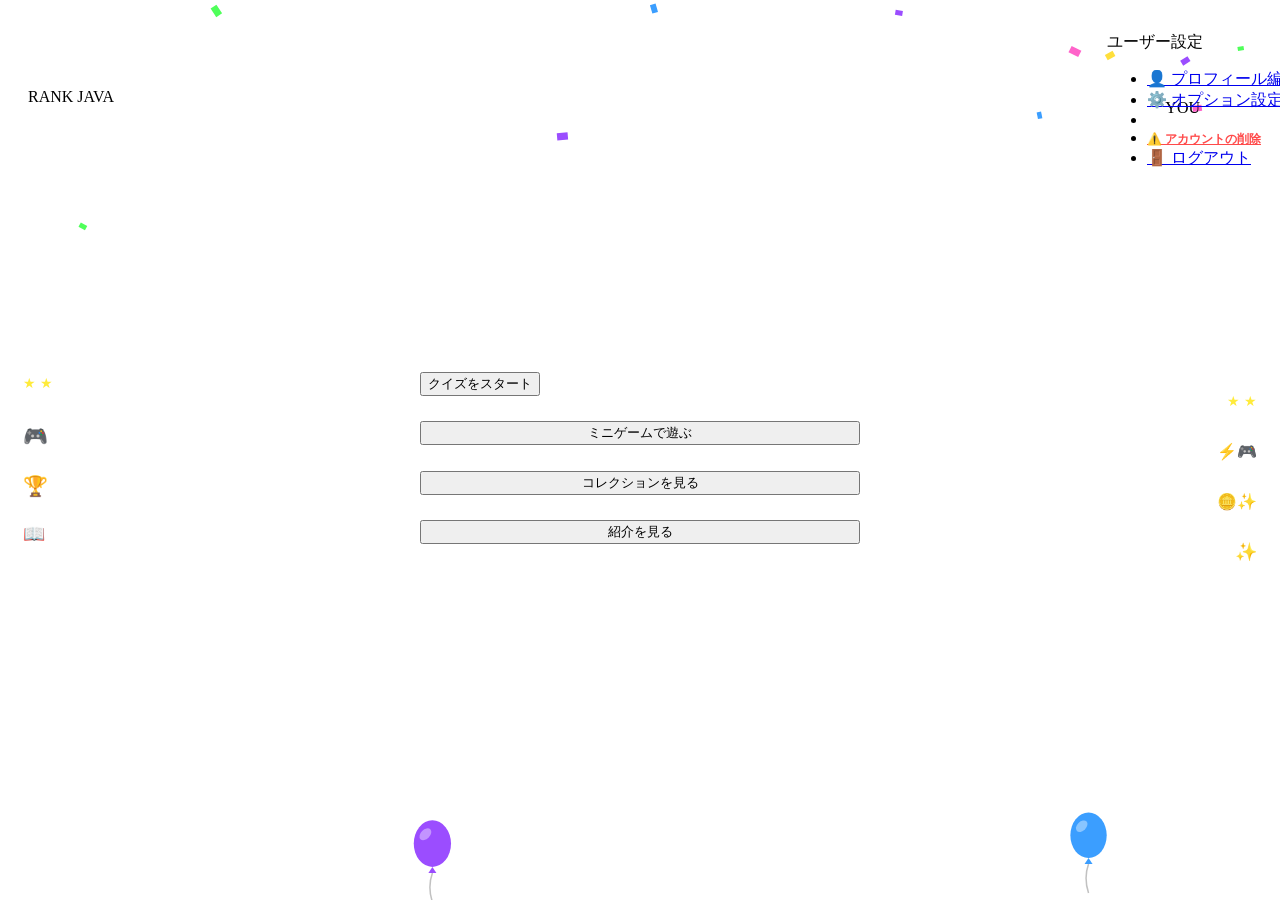
==== you-say-app/src/main/resources/templates/index.html @ cb46336c "index.htmlのアカウントボタンを押したときにいろいろ設定できるようにした" ====
<!DOCTYPE html>
<html xmlns:th="http://www.thymeleaf.org">

<head>
	<meta charset="UTF-8">
	<meta name="viewport" content="width=device-width, initial-scale=1.0">
	<title>YOU SAY QUIZE</title>
	<link rel="stylesheet" th:href="@{/css/common.css}">
	<link rel="stylesheet" th:href="@{/css/index.css}">

	<style>
		.setting-balloon {
			min-width: 250px;
		}

		/* --- プロフィール編集フォームのスタイル --- */
		.profile-inline-form {
			display: none;
			padding: 10px 8px;
			background: #f9f9f9;
			border-radius: 6px;
			margin: 8px 0;
			border: 1px solid #eee;
			color: #333;
			text-align: left;
		}

		/* --- オプション設定フォームのスタイル --- */
		.options-inline-container {
			display: none;
			padding: 10px 8px;
			background: #f9f9f9;
			border-radius: 6px;
			margin: 8px 0;
			border: 1px solid #eee;
		}

		.inline-group {
			margin-bottom: 8px;
		}

		.inline-group label {
			display: block;
			font-size: 11px;
			font-weight: bold;
			margin-bottom: 3px;
			color: #555;
		}

		.inline-group input,
		.inline-group select {
			width: 100%;
			padding: 4px 8px;
			font-size: 12px;
			border: 1px solid #ccc;
			border-radius: 4px;
			box-sizing: border-box;
			background: #fff;
		}

		/* 新しいパスワード入力時に活性化するエリア */
		.current-password-area {
			transition: all 0.3s ease;
			padding: 4px;
			border-radius: 4px;
		}

		.current-password-area.required-active {
			background-color: #fff3cd;
			border: 1px dashed #ffc107;
		}

		.inline-actions {
			display: flex;
			justify-content: flex-end;
			gap: 6px;
			margin-top: 10px;
		}

		.inline-btn {
			padding: 3px 8px;
			font-size: 11px;
			border: none;
			border-radius: 4px;
			cursor: pointer;
			font-weight: bold;
		}

		.btn-inline-cancel {
			background: #e0e0e0;
			color: #333;
		}

		.btn-inline-save {
			background: #ff4a4a;
			color: #fff;
		}

		/* アカウント削除の確認エリア */
		.delete-inline-container {
			display: none;
			padding: 16px 12px;
			/* 変更：余白を増やす */
			background: #fff5f5;
			border: 1px solid #ffcccc;
			border-radius: 6px;
			margin: 8px 0;
			color: #cc0000;
			text-align: left;
			font-size: 13px;
			/* 変更：11px → 13px */
		}

		/* 変更：削除フォーム内のlabel・inputを少し大きく */
		.delete-inline-container .inline-group label {
			font-size: 12px;
		}

		.delete-inline-container .inline-group input {
			font-size: 12px;
			padding: 6px 8px;
		}

		.btn-inline-delete {
			background: #ff4a4a;
			color: #fff;
		}

		.btn-inline-delete:disabled {
			background: #e0e0e0;
			color: #aaaaaa;
			cursor: not-allowed;
		}

		/* オプション用設定アイテムの並び */
		.option-toggle-item {
			display: flex;
			justify-content: space-between;
			align-items: center;
			padding: 6px 8px;
			font-size: 12px;
			color: #333;
		}

		.option-toggle-item input[type="checkbox"] {
			cursor: pointer;
		}

		/* 演出スタイルの表示・非表示の切り替え用コンテナ */
		.effect-style-area {
			display: block;
			transition: all 0.3s ease;
		}

		.option-select-item {
			display: flex;
			flex-direction: column;
			gap: 4px;
			padding: 6px 8px;
			font-size: 12px;
			color: #333;
			text-align: left;
		}

		.option-select-item select {
			padding: 3px;
			font-size: 11px;
			border-radius: 4px;
			border: 1px solid #ccc;
		}

		.menu-delete-account {
			color: #ff4a4a !important;
			font-size: 12px;
			font-weight: bold;
		}

		/* アバター表示用のラッパー調整 */
		.user-avatar-trigger {
			width: 40px;
			height: 40px;
			display: flex;
			align-items: center;
			justify-content: center;
			cursor: pointer;
		}

		.avatar-icon-wrapper {
			font-size: 26px;
			display: flex;
			align-items: center;
			justify-content: center;
			width: 100%;
			height: 100%;
		}

		.avatar-icon {
			width: 100%;
			height: 100%;
			color: #3b9eff !important;
		}

		/* --- ダークモード時のスタイル --- */
		body.dark-mode {
			background-color: #1a1a1a !important;
			color: #f5f5f5 !important;
		}

		body.dark-mode .setting-balloon {
			background: #2a2a2a;
			border-color: #444;
		}

		body.dark-mode .balloon-title {
			color: #fff;
			border-bottom-color: #444;
		}

		body.dark-mode .balloon-menu a {
			color: #ddd;
		}

		body.dark-mode .option-toggle-item,
		body.dark-mode .option-select-item {
			color: #ddd;
		}

		body.dark-mode .profile-inline-form,
		body.dark-mode .options-inline-container {
			background: #333;
			border-color: #444;
		}

		body.dark-mode .delete-inline-container {
			background: #3a2222;
			border-color: #663333;
			color: #ff9999;
		}

		body.dark-mode .inline-group label {
			color: #ccc;
		}

		body.dark-mode .inline-group input,
		body.dark-mode .inline-group select,
		body.dark-mode .option-select-item select {
			background: #444;
			color: #fff;
			border-color: #555;
		}
	</style>
</head>

<body>
	<div class="top-page" style="display: flex; flex-direction: column; min-height: 100vh; position: relative;">
		<header th:replace="~{fragments/header :: header}"></header>

		<canvas id="effectCanvas"
			style="position: fixed; top: 0; left: 0; width: 100vw; height: 100vh; pointer-events: none; z-index: 2;"></canvas>

		<div class="rank-display"
			style="position: absolute; top: calc(var(--header-height, 60px) + 20px); left: 20px; z-index: 10;">
			<div class="rank-badge">
				<span class="rank-label">RANK</span>
				<span class="rank-name" th:text="${user_rank}">JAVA</span>
			</div>
		</div>

		<div class="user-setting-container"
			style="position: absolute; top: calc(var(--header-height, 60px) + 20px); right: 20px; z-index: 10; display: flex; align-items: center; gap: 12px;">
			<div class="user-name-badge">
				<span id="currentUserNameField" class="user-name-text" th:text="${user_name}">YOU</span>
			</div>
			<div class="user-window-frame">
				<div class="user-avatar-trigger">
					<div id="avatarDisplay" class="avatar-icon-wrapper">
						<svg xmlns="http://www.w3.org/2000/svg" viewBox="0 0 24 24" fill="currentColor"
							class="avatar-icon">
							<path fill-rule="evenodd"
								d="M7.5 6a4.5 4.5 0 1 1 9 0 4.5 4.5 0 0 1-9 0ZM3.751 20.105a8.25 8.25 0 0 1 16.498 0 .75.75 0 0 1-.437.695A11.95 11.95 0 0 1 12 22.5c-2.786 0-5.433-.951-7.536-2.501a.75.75 0 0 1-.313-.694Z"
								clip-rule="evenodd" />
						</svg>
					</div>

					<div class="setting-balloon" id="mySettingBalloon" onclick="event.stopPropagation();"
						onmousedown="event.stopPropagation();">
						<div class="balloon-arrow"></div>
						<div class="balloon-title">ユーザー設定</div>
						<ul class="balloon-menu">

							<li onclick="event.stopPropagation();" onmousedown="event.stopPropagation();">
								<a href="javascript:void(0);" onclick="toggleProfileForm(event);">👤 プロフィール編集</a>

								<form id="inlineProfileForm" th:action="@{/profile/update}" method="post"
									class="profile-inline-form" onclick="event.stopPropagation();">
									<div class="inline-group">
										<label for="inlineUsername">新しいユーザー名</label>
										<input type="text" id="inlineUsername" name="username" th:value="${user_name}"
											required>
									</div>

									<div class="inline-group">
										<label for="inlinePassword">新しいパスワード</label>
										<input type="password" id="inlinePassword" name="password" placeholder="変更時のみ入力"
											oninput="checkPasswordRequired()">
									</div>
									<div id="currentPasswordArea" class="inline-group current-password-area"
										style="border-top: 1px dashed #ddd; margin-top: 8px; padding-top: 8px;">
										<label id="currentPasswordLabel" for="currentPassword">現在のパスワード</label>
										<input type="password" id="currentPassword" name="currentPassword"
											placeholder="パスワード変更時のみ必須">
									</div>

									<div class="inline-actions">
										<button type="button" class="inline-btn btn-inline-cancel"
											onclick="toggleProfileForm(event)">閉じる</button>
										<button type="submit" class="inline-btn btn-inline-save">保存</button>
									</div>
								</form>
							</li>

							<li onclick="event.stopPropagation();" onmousedown="event.stopPropagation();">
								<a href="javascript:void(0);" onclick="toggleOptionsForm(event);">⚙️ オプション設定</a>

								<div id="inlineOptionsContainer" class="options-inline-container"
									onclick="event.stopPropagation();">
									<div class="option-toggle-item">
										<span>🎈 背景演出を有効化</span>
										<input type="checkbox" id="effectToggle" checked onclick="toggleEffect(this)">
									</div>

									<div id="effectStyleArea" class="effect-style-area">
										<div class="option-select-item">
											<label for="effectTypeSelect">🎬 演出スタイル</label>
											<select id="effectTypeSelect" onchange="changeEffectType(this.value)">
												<option value="all" selected>全部のせ (風船＆紙吹雪)</option>
												<option value="balloon">ポップモード (風船のみ)</option>
												<option value="confetti">フェスモード (紙吹雪のみ)</option>
											</select>
										</div>
									</div>
									<div class="option-toggle-item">
										<span>🌙 ダークモード</span>
										<input type="checkbox" id="darkModeToggle" onclick="toggleDarkMode(this)">
									</div>
									<div class="option-select-item"
										style="border-top: 1px dashed #eee; margin-top: 6px; padding-top: 10px;">
										<label for="avatarSelect">👤 アバターの見た目</label>
										<select id="avatarSelect" onchange="changeAvatar(this.value)">
											<option value="default">標準（シルエット）</option>
											<option value="robot">🤖 ロボット</option>
											<option value="chick">🐤 ひよこ</option>
											<option value="ninja">🥷 忍者</option>
											<option value="cat">🐱 ねこ</option>
											<option value="dog">🐶 いぬ</option>
											<option value="alien">👽 宇宙人</option>
											<option value="king">👑 王様</option>
										</select>
									</div>
								</div>
							</li>

							<li class="menu-divider"></li>

							<!-- アカウント削除項目（パスワード確認式） -->
							<li onclick="event.stopPropagation();" onmousedown="event.stopPropagation();">
								<a href="javascript:void(0);" onclick="toggleDeleteForm(event);"
									class="menu-delete-account">
									⚠️ アカウントの削除
								</a>

								<form id="deleteAccountForm" th:action="@{/profile/delete}" method="post"
									class="delete-inline-container" onclick="event.stopPropagation();">
									<p style="margin: 0 0 6px 0; font-weight: bold;">⚠️ すべてのデータが完全に削除されます。</p>
									<div class="inline-group">
										<!-- 【変更】ユーザー名入力からパスワード入力に変更 -->
										<label for="deleteConfirmPassword">本人確認のため、現在のパスワードを入力してください：</label>
										<input type="password" id="deleteConfirmPassword" name="currentPassword"
											placeholder="パスワードを入力" oninput="validateDeleteInput()" required>
									</div>
									<div class="inline-actions">
										<button type="button" class="inline-btn btn-inline-cancel"
											onclick="toggleDeleteForm(event)">やめる</button>
										<button type="submit" id="finalDeleteBtn" class="inline-btn btn-inline-delete"
											disabled>完全に削除する</button>
									</div>
								</form>
							</li>

							<li onclick="event.stopPropagation();">
								<form id="logoutForm" th:action="@{/logout}" method="post" style="display: none;">
								</form>
								<a href="javascript:void(0);" onclick="document.getElementById('logoutForm').submit();"
									class="menu-logout">
									🚪 ログアウト
								</a>
							</li>
						</ul>
					</div>
				</div>
			</div>
		</div>

		<main
			style="flex: 1; display: flex; justify-content: center; align-items: center; padding: 40px 0; z-index: 5; position: relative;">
			<div class="menu-buttons"
				style="display: flex; flex-direction: column; gap: clamp(14px, 2.8vh, 26px); width: 100%; max-width: 440px; padding: 0 20px;">

				<form th:action="@{/quize}" method="get" style="width: 100%; margin: 0;">
					<button type="submit" class="btn btn-red">
						<span class="icon-left"
							style="position: absolute; left: 15px; display: flex; align-items: center; color: #ffeb3b; font-size: 14px;">★
							★</span>
						<span>クイズをスタート</span>
						<span class="icon-right"
							style="position: absolute; right: 15px; display: flex; align-items: center; color: #ffeb3b; font-size: 14px;">★
							★</span>
					</button>
				</form>

				<button type="button" class="btn btn-orange" th:onclick="|location.href='@{/minigame}'|">
					<span class="icon-left"
						style="position: absolute; left: 15px; display: flex; align-items: center; font-size: 20px;">🎮</span>
					<span>ミニゲームで遊ぶ</span>
					<span class="icon-right"
						style="position: absolute; right: 15px; display: flex; align-items: center; color: #ffeb3b; font-size: 16px;">⚡🎮</span>
				</button>

				<button type="button" class="btn btn-blue" th:onclick="|location.href='@{/collection}'|">
					<span class="icon-left"
						style="position: absolute; left: 15px; display: flex; align-items: center; font-size: 20px;">🏆</span>
					<span>コレクションを見る</span>
					<span class="icon-right"
						style="position: absolute; right: 15px; display: flex; align-items: center; color: #ffd700; font-size: 16px;">🪙✨</span>
				</button>

				<button type="button" class="btn btn-green" th:onclick="|location.href='@{/about}'|">
					<span class="icon-left"
						style="position: absolute; left: 15px; display: flex; align-items: center; font-size: 18px;">📖</span>
					<span>紹介を見る</span>
					<span class="icon-right"
						style="position: absolute; right: 15px; display: flex; align-items: center; font-size: 18px;">✨</span>
				</button>

			</div>
		</main>

		<footer th:replace="~{fragments/footer :: footer}" style="z-index: 5; position: relative;"></footer>

		<script>
			let isEffectEnabled = true;
			let currentEffectType = 'all';
			let isSwitchingToggle = false;
			document.addEventListener('click', function (e) {
				if (isSwitchingToggle) {
					e.stopPropagation();
					e.preventDefault();
					return false;
				}
			}, true);
			function toggleProfileForm(event) {
				if (event) {
					event.preventDefault();
					event.stopPropagation();
				}

				isSwitchingToggle = true;
				const profileForm = document.getElementById('inlineProfileForm');
				const optionsContainer = document.getElementById('inlineOptionsContainer');
				const deleteContainer = document.getElementById('deleteAccountForm');
				optionsContainer.style.display = 'none';
				deleteContainer.style.display = 'none';
				if (profileForm.style.display === 'block') {
					profileForm.style.display = 'none';
				} else {
					profileForm.style.display = 'block';
					document.getElementById('inlineUsername').focus();
				}
				setTimeout(() => {isSwitchingToggle = false;}, 100);
			}
			function toggleOptionsForm(event) {
				if (event) {
					event.preventDefault();
					event.stopPropagation();
				}
				isSwitchingToggle = true;
				const profileForm = document.getElementById('inlineProfileForm');
				const optionsContainer = document.getElementById('inlineOptionsContainer');
				const deleteContainer = document.getElementById('deleteAccountForm');
				profileForm.style.display = 'none';
				deleteContainer.style.display = 'none';
				if (optionsContainer.style.display === 'block') {
					optionsContainer.style.display = 'none';
				} else {
					optionsContainer.style.display = 'block';
				}
				setTimeout(() => {isSwitchingToggle = false;}, 100);
			}

			function toggleDeleteForm(event) {
				if (event) {
					event.preventDefault();
					event.stopPropagation();
				}
				isSwitchingToggle = true;
				const profileForm = document.getElementById('inlineProfileForm');
				const optionsContainer = document.getElementById('inlineOptionsContainer');
				const deleteContainer = document.getElementById('deleteAccountForm');

				profileForm.style.display = 'none';
				optionsContainer.style.display = 'none';

				if (deleteContainer.style.display === 'block') {
					deleteContainer.style.display = 'none';
				} else {
					deleteContainer.style.display = 'block';
					const inputField = document.getElementById('deleteConfirmPassword');
					inputField.value = ''; // 開くたびにリセット
					document.getElementById('finalDeleteBtn').disabled = true;
					inputField.focus();
				}
				setTimeout(() => {isSwitchingToggle = false;}, 100);
			}

			// 【変更】パスワード欄に文字が入っているかでボタンの活性状態を切り替える
			function validateDeleteInput() {
				const inputPassword = document.getElementById('deleteConfirmPassword').value.trim();
				const finalDeleteBtn = document.getElementById('finalDeleteBtn');

				// 1文字以上入力されていれば「完全に削除する」ボタンを押せるようにする
				if (inputPassword.length > 0) {
					finalDeleteBtn.disabled = false;
				} else {
					finalDeleteBtn.disabled = true;
				}
			}

			function checkPasswordRequired() {
				const newPasswordInput = document.getElementById('inlinePassword');
				const currentPasswordInput = document.getElementById('currentPassword');
				const currentPasswordArea = document.getElementById('currentPasswordArea');
				const currentPasswordLabel = document.getElementById('currentPasswordLabel');
				if (newPasswordInput.value.length > 0) {
					currentPasswordInput.required = true;
					currentPasswordArea.classList.add('required-active');
					currentPasswordLabel.innerHTML = '現在のパスワード <span style="color:red;">*必須</span>';
				} else {
					currentPasswordInput.required = false;
					currentPasswordArea.classList.remove('required-active');
					currentPasswordLabel.innerHTML = '現在のパスワード';
				}
			}
			function toggleEffect(checkbox) {
				isEffectEnabled = checkbox.checked;
				localStorage.setItem('quiz_effect_enabled', isEffectEnabled);

				const canvas = document.getElementById('effectCanvas');
				const styleArea = document.getElementById('effectStyleArea');

				if (isEffectEnabled) {
					styleArea.style.display = 'block';
				} else {
					styleArea.style.display = 'none';
					ctx.clearRect(0, 0, canvas.width, canvas.height);
				}
			}
			function changeEffectType(type) {
				currentEffectType = type;
				localStorage.setItem('quiz_effect_type', currentEffectType);
				if (isEffectEnabled) {
					ctx.clearRect(0, 0, canvas.width, canvas.height);
				}
			}
			function toggleDarkMode(checkbox) {
				const isDark = checkbox.checked;
				localStorage.setItem('quiz_dark_mode', isDark);
				if (isDark) {
					document.body.classList.add('dark-mode');
				} else {
					document.body.classList.remove('dark-mode');
				}
			}
			function changeAvatar(type) {
				localStorage.setItem('quiz_avatar_type', type);
				const display = document.getElementById('avatarDisplay');
				if (type === 'robot') {display.innerHTML = '🤖';}
				else if (type === 'chick') {display.innerHTML = '🐤';}
				else if (type === 'ninja') {display.innerHTML = '🥷';}
				else if (type === 'cat') {display.innerHTML = '🐱';}
				else if (type === 'dog') {display.innerHTML = '🐶';}
				else if (type === 'alien') {display.innerHTML = '👽';}
				else if (type === 'king') {display.innerHTML = '👑';}
				else {
					display.innerHTML = `
						<svg xmlns="http://www.w3.org/2000/svg" viewBox="0 0 24 24" fill="currentColor" class="avatar-icon">
							<path fill-rule="evenodd" d="M7.5 6a4.5 4.5 0 1 1 9 0 4.5 4.5 0 0 1-9 0ZM3.751 20.105a8.25 8.25 0 0 1 16.498 0 .75.75 0 0 1-.437.695A11.95 11.95 0 0 1 12 22.5c-2.786 0-5.433-.951-7.536-2.501a.75.75 0 0 1-.313-.694Z" clip-rule="evenodd" />
						</svg>`;
				}
			}
			function loadSettings() {
				const savedDark = localStorage.getItem('quiz_dark_mode');
				if (savedDark === 'true') {
					document.getElementById('darkModeToggle').checked = true;
					document.body.classList.add('dark-mode');
				}
				const savedEffectEnabled = localStorage.getItem('quiz_effect_enabled');
				if (savedEffectEnabled !== null) {
					isEffectEnabled = (savedEffectEnabled === 'true');
					document.getElementById('effectToggle').checked = isEffectEnabled;
					document.getElementById('effectStyleArea').style.display = isEffectEnabled ? 'block' : 'none';
				}
				const savedEffectType = localStorage.getItem('quiz_effect_type');
				if (savedEffectType !== null) {
					currentEffectType = savedEffectType;
					document.getElementById('effectTypeSelect').value = currentEffectType;
				}
				const savedAvatar = localStorage.getItem('quiz_avatar_type');
				if (savedAvatar !== null) {
					document.getElementById('avatarSelect').value = savedAvatar;
					changeAvatar(savedAvatar);
				}
			}

			// === 背景アニメーション（Canvas制御） ===
			const canvas = document.getElementById('effectCanvas');
			const ctx = canvas.getContext('2d');

			function resizeCanvas() {
				canvas.width = window.innerWidth;
				canvas.height = window.innerHeight;
			}
			window.addEventListener('resize', resizeCanvas);
			resizeCanvas();

			const confettis = [];
			const balloons = [];
			const colors = ['#ff4a4a', '#3b9eff', '#4fff5a', '#ffdf3b', '#ff63ca', '#9b4dff'];

			class Confetti {
				constructor() {
					this.x = Math.random() * canvas.width;
					this.y = Math.random() * canvas.height - canvas.height;
					this.size = Math.random() * 6 + 5;
					this.color = colors[Math.floor(Math.random() * colors.length)];
					this.speedX = Math.random() * 2 - 1;
					this.speedY = Math.random() * 2 + 1.5;
					this.rotation = Math.random() * 360;
					this.rotationSpeed = Math.random() * 4 - 2;
				}
				update() {
					this.y += this.speedY;
					this.x += Math.sin(this.y / 20) * 0.5 + this.speedX;
					this.rotation += this.rotationSpeed;
					if (this.y > canvas.height) {
						this.y = -20;
						this.x = Math.random() * canvas.width;
					}
				}
				draw() {
					ctx.save();
					ctx.translate(this.x, this.y);
					ctx.rotate(this.rotation * Math.PI / 180);
					ctx.fillStyle = this.color;
					ctx.fillRect(-this.size / 2, -this.size / 2, this.size, this.size / 1.5);
					ctx.restore();
				}
			}

			class Balloon {
				constructor() {
					this.reset();
					this.y = canvas.height + Math.random() * canvas.height;
				}
				reset() {
					this.x = Math.random() * canvas.width;
					this.y = canvas.height + 50;
					this.radius = Math.random() * 15 + 20;
					this.color = colors[Math.floor(Math.random() * colors.length)];
					this.speedY = Math.random() * 0.8 + 0.6;
					this.swingSpeed = Math.random() * 0.02 + 0.01;
					this.swingRange = Math.random() * 2 + 1;
					this.swingSeed = Math.random() * 100;
				}
				update() {
					this.y -= this.speedY;
					this.swingSeed += this.swingSpeed;
					this.x += Math.sin(this.swingSeed) * 0.3;
					if (this.y < -60) {this.reset();}
				}
				draw() {
					ctx.save();
					ctx.beginPath();
					ctx.ellipse(this.x, this.y, this.radius * 0.8, this.radius, 0, 0, Math.PI * 2);
					ctx.fillStyle = this.color;
					ctx.fill();
					ctx.beginPath();
					ctx.moveTo(this.x, this.y + this.radius);
					ctx.lineTo(this.x - 4, this.y + this.radius + 6);
					ctx.lineTo(this.x + 4, this.y + this.radius + 6);
					ctx.closePath();
					ctx.fillStyle = this.color;
					ctx.fill();
					ctx.beginPath();
					ctx.moveTo(this.x, this.y + this.radius + 6);
					ctx.quadraticCurveTo(this.x - 5, this.y + this.radius + 20, this.x, this.y + this.radius + 35);
					ctx.strokeStyle = 'rgba(100,100,100,0.4)';
					ctx.lineWidth = 1.5;
					ctx.stroke();
					ctx.beginPath();
					ctx.ellipse(this.x - this.radius * 0.3, this.y - this.radius * 0.4, this.radius * 0.2, this.radius * 0.3, Math.PI / 4, 0, Math.PI * 2);
					ctx.fillStyle = 'rgba(255,255,255,0.4)';
					ctx.fill();
					ctx.restore();
				}
			}

			for (let i = 0; i < 50; i++) confettis.push(new Confetti());
			for (let i = 0; i < 12; i++) balloons.push(new Balloon());

			function animate() {
				if (isEffectEnabled) {
					ctx.clearRect(0, 0, canvas.width, canvas.height);

					if (currentEffectType === 'all' || currentEffectType === 'balloon') {
						balloons.forEach(b => {b.update(); b.draw();});
					}
					if (currentEffectType === 'all' || currentEffectType === 'confetti') {
						confettis.forEach(c => {c.update(); c.draw();});
					}
				}
				requestAnimationFrame(animate);
			}
			loadSettings();
			animate();
		</script>
	</div>
</body>

</html>
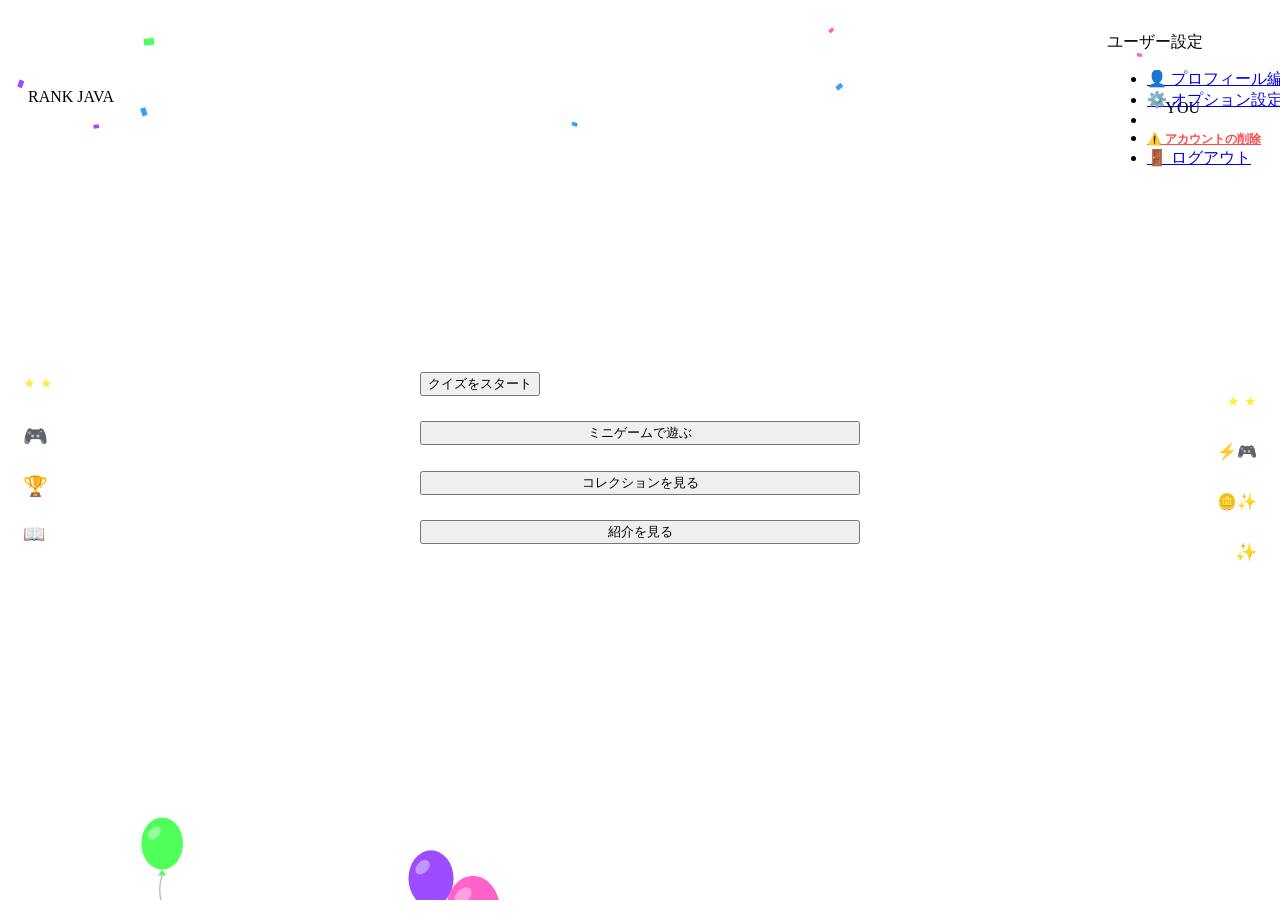
==== commit 990cfb62: "プロフィール編集機能の追加" ====
--- a/you-say-app/src/main/resources/templates/index.html
+++ b/you-say-app/src/main/resources/templates/index.html
@@ -100,7 +100,6 @@
 		.delete-inline-container {
 			display: none;
 			padding: 16px 12px;
-			/* 変更：余白を増やす */
 			background: #fff5f5;
 			border: 1px solid #ffcccc;
 			border-radius: 6px;
@@ -108,10 +107,8 @@
 			color: #cc0000;
 			text-align: left;
 			font-size: 13px;
-			/* 変更：11px → 13px */
-		}
-
-		/* 変更：削除フォーム内のlabel・inputを少し大きく */
+		}
+
 		.delete-inline-container .inline-group label {
 			font-size: 12px;
 		}
@@ -248,12 +245,107 @@
 			color: #fff;
 			border-color: #555;
 		}
+
+		/* --- 目マーク付きパスワード入力 --- */
+		.password-wrapper {
+			position: relative;
+			display: flex;
+			align-items: center;
+		}
+
+		.password-wrapper input {
+			width: 100%;
+			padding-right: 30px !important;
+			box-sizing: border-box;
+		}
+
+		.toggle-password-btn {
+			position: absolute;
+			right: 6px;
+			background: none;
+			border: none;
+			cursor: pointer;
+			padding: 0;
+			display: flex;
+			align-items: center;
+			color: #999;
+			font-size: 15px;
+			line-height: 1;
+		}
+
+		.toggle-password-btn:hover {
+			color: #555;
+		}
+
+		/* --- フラッシュメッセージ --- */
+		.flash-message {
+			position: fixed;
+			top: calc(var(--header-height, 60px) + 12px);
+			left: 50%;
+			transform: translateX(-50%);
+			z-index: 9999;
+			min-width: 260px;
+			max-width: 90vw;
+			background: #ffffff;
+			border-left: 5px solid #4caf50;
+			border-radius: 8px;
+			box-shadow: 0 4px 16px rgba(0, 0, 0, 0.15);
+			padding: 12px 20px 12px 16px;
+			display: flex;
+			align-items: center;
+			gap: 10px;
+			font-size: 14px;
+			font-weight: bold;
+			color: #2e7d32;
+			animation: flashSlideIn 0.3s ease, flashFadeOut 0.5s ease 3s forwards;
+		}
+
+		.flash-message::before {
+			content: '✅';
+			font-size: 18px;
+			flex-shrink: 0;
+		}
+
+		@keyframes flashSlideIn {
+			from {
+				opacity: 0;
+				transform: translateX(-50%) translateY(-10px);
+			}
+
+			to {
+				opacity: 1;
+				transform: translateX(-50%) translateY(0);
+			}
+		}
+
+		@keyframes flashFadeOut {
+			from {
+				opacity: 1;
+			}
+
+			to {
+				opacity: 0;
+				pointer-events: none;
+			}
+		}
 	</style>
 </head>
 
 <body>
 	<div class="top-page" style="display: flex; flex-direction: column; min-height: 100vh; position: relative;">
 		<header th:replace="~{fragments/header :: header}"></header>
+
+		<div th:if="${message}" id="flashMessage" class="flash-message">
+			<span th:text="${message}"></span>
+		</div>
+		<script>
+			(function () {
+				const msg = document.getElementById('flashMessage');
+				if (msg) {
+					setTimeout(() => {msg.remove();}, 3500);
+				}
+			})();
+		</script>
 
 		<canvas id="effectCanvas"
 			style="position: fixed; top: 0; left: 0; width: 100vw; height: 100vh; pointer-events: none; z-index: 2;"></canvas>
@@ -301,14 +393,23 @@
 
 									<div class="inline-group">
 										<label for="inlinePassword">新しいパスワード</label>
-										<input type="password" id="inlinePassword" name="password" placeholder="変更時のみ入力"
-											oninput="checkPasswordRequired()">
+										<div class="password-wrapper">
+											<input type="password" id="inlinePassword" name="password"
+												placeholder="変更時のみ入力（8文字以上）" minlength="8"
+												oninput="checkPasswordRequired()">
+											<button type="button" class="toggle-password-btn"
+												onclick="togglePw('inlinePassword', this)">👁</button>
+										</div>
 									</div>
 									<div id="currentPasswordArea" class="inline-group current-password-area"
 										style="border-top: 1px dashed #ddd; margin-top: 8px; padding-top: 8px;">
 										<label id="currentPasswordLabel" for="currentPassword">現在のパスワード</label>
-										<input type="password" id="currentPassword" name="currentPassword"
-											placeholder="パスワード変更時のみ必須">
+										<div class="password-wrapper">
+											<input type="password" id="currentPassword" name="currentPassword"
+												placeholder="パスワード変更時のみ必須">
+											<button type="button" class="toggle-password-btn"
+												onclick="togglePw('currentPassword', this)">👁</button>
+										</div>
 									</div>
 
 									<div class="inline-actions">
@@ -362,7 +463,6 @@
 
 							<li class="menu-divider"></li>
 
-							<!-- アカウント削除項目（パスワード確認式） -->
 							<li onclick="event.stopPropagation();" onmousedown="event.stopPropagation();">
 								<a href="javascript:void(0);" onclick="toggleDeleteForm(event);"
 									class="menu-delete-account">
@@ -373,10 +473,13 @@
 									class="delete-inline-container" onclick="event.stopPropagation();">
 									<p style="margin: 0 0 6px 0; font-weight: bold;">⚠️ すべてのデータが完全に削除されます。</p>
 									<div class="inline-group">
-										<!-- 【変更】ユーザー名入力からパスワード入力に変更 -->
 										<label for="deleteConfirmPassword">本人確認のため、現在のパスワードを入力してください：</label>
-										<input type="password" id="deleteConfirmPassword" name="currentPassword"
-											placeholder="パスワードを入力" oninput="validateDeleteInput()" required>
+										<div class="password-wrapper">
+											<input type="password" id="deleteConfirmPassword" name="currentPassword"
+												placeholder="パスワードを入力" oninput="validateDeleteInput()" required>
+											<button type="button" class="toggle-password-btn"
+												onclick="togglePw('deleteConfirmPassword', this)">👁</button>
+										</div>
 									</div>
 									<div class="inline-actions">
 										<button type="button" class="inline-btn btn-inline-cancel"
@@ -448,6 +551,17 @@
 		<footer th:replace="~{fragments/footer :: footer}" style="z-index: 5; position: relative;"></footer>
 
 		<script>
+			function togglePw(inputId, btn) {
+				const input = document.getElementById(inputId);
+				if (input.type === 'password') {
+					input.type = 'text';
+					btn.textContent = '🙈';
+				} else {
+					input.type = 'password';
+					btn.textContent = '👁';
+				}
+			}
+
 			let isEffectEnabled = true;
 			let currentEffectType = 'all';
 			let isSwitchingToggle = false;
@@ -515,19 +629,16 @@
 				} else {
 					deleteContainer.style.display = 'block';
 					const inputField = document.getElementById('deleteConfirmPassword');
-					inputField.value = ''; // 開くたびにリセット
+					inputField.value = '';
 					document.getElementById('finalDeleteBtn').disabled = true;
 					inputField.focus();
 				}
 				setTimeout(() => {isSwitchingToggle = false;}, 100);
 			}
 
-			// 【変更】パスワード欄に文字が入っているかでボタンの活性状態を切り替える
 			function validateDeleteInput() {
 				const inputPassword = document.getElementById('deleteConfirmPassword').value.trim();
 				const finalDeleteBtn = document.getElementById('finalDeleteBtn');
-
-				// 1文字以上入力されていれば「完全に削除する」ボタンを押せるようにする
 				if (inputPassword.length > 0) {
 					finalDeleteBtn.disabled = false;
 				} else {
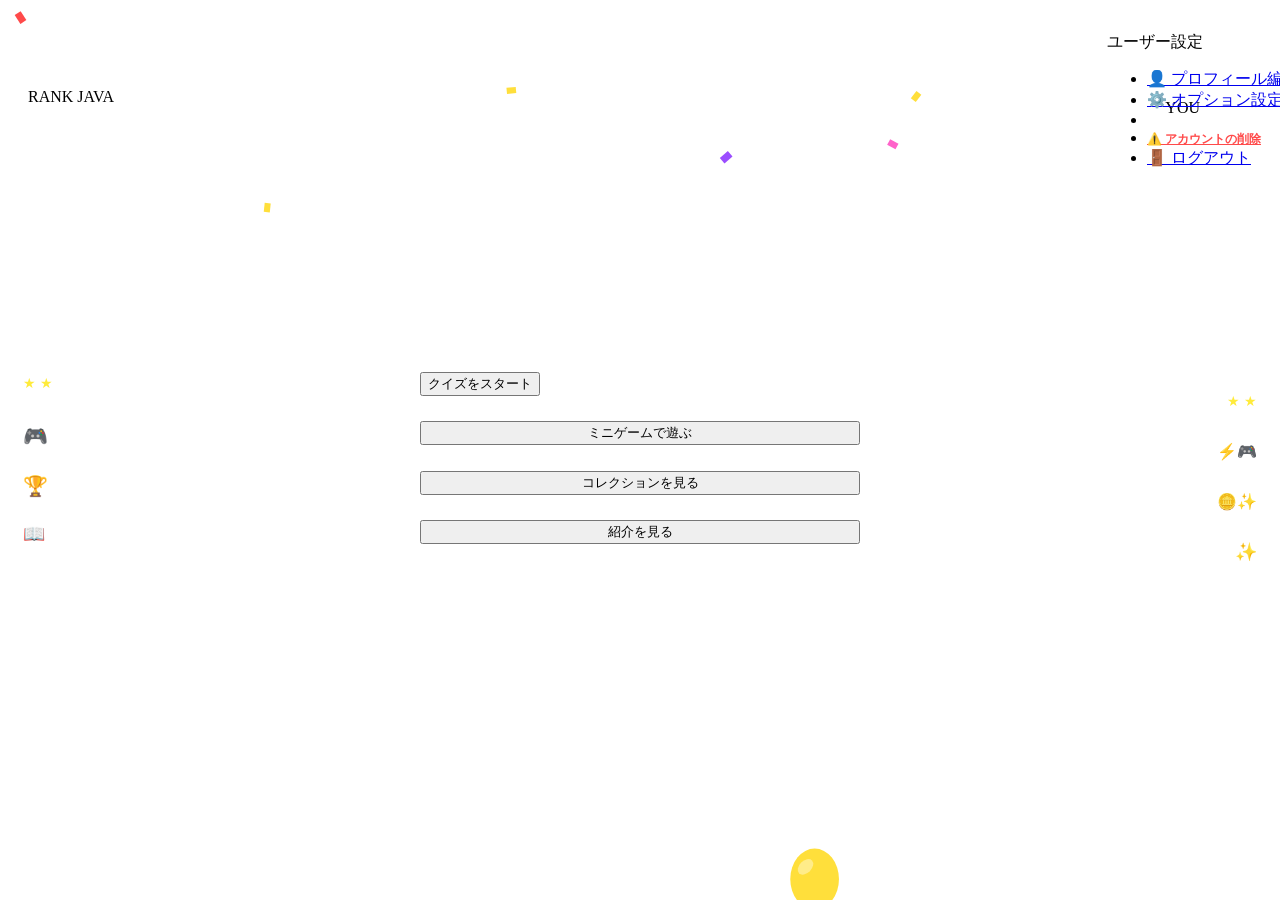
==== commit 49713b57: "ランク説明ページを作成" ====
--- a/you-say-app/src/main/resources/templates/index.html
+++ b/you-say-app/src/main/resources/templates/index.html
@@ -350,7 +350,7 @@
 		<canvas id="effectCanvas"
 			style="position: fixed; top: 0; left: 0; width: 100vw; height: 100vh; pointer-events: none; z-index: 2;"></canvas>
 
-		<div class="rank-display"
+		<div class="rank-display" th:onclick="|location.href='@{/rank}'|"
 			style="position: absolute; top: calc(var(--header-height, 60px) + 20px); left: 20px; z-index: 10;">
 			<div class="rank-badge">
 				<span class="rank-label">RANK</span>
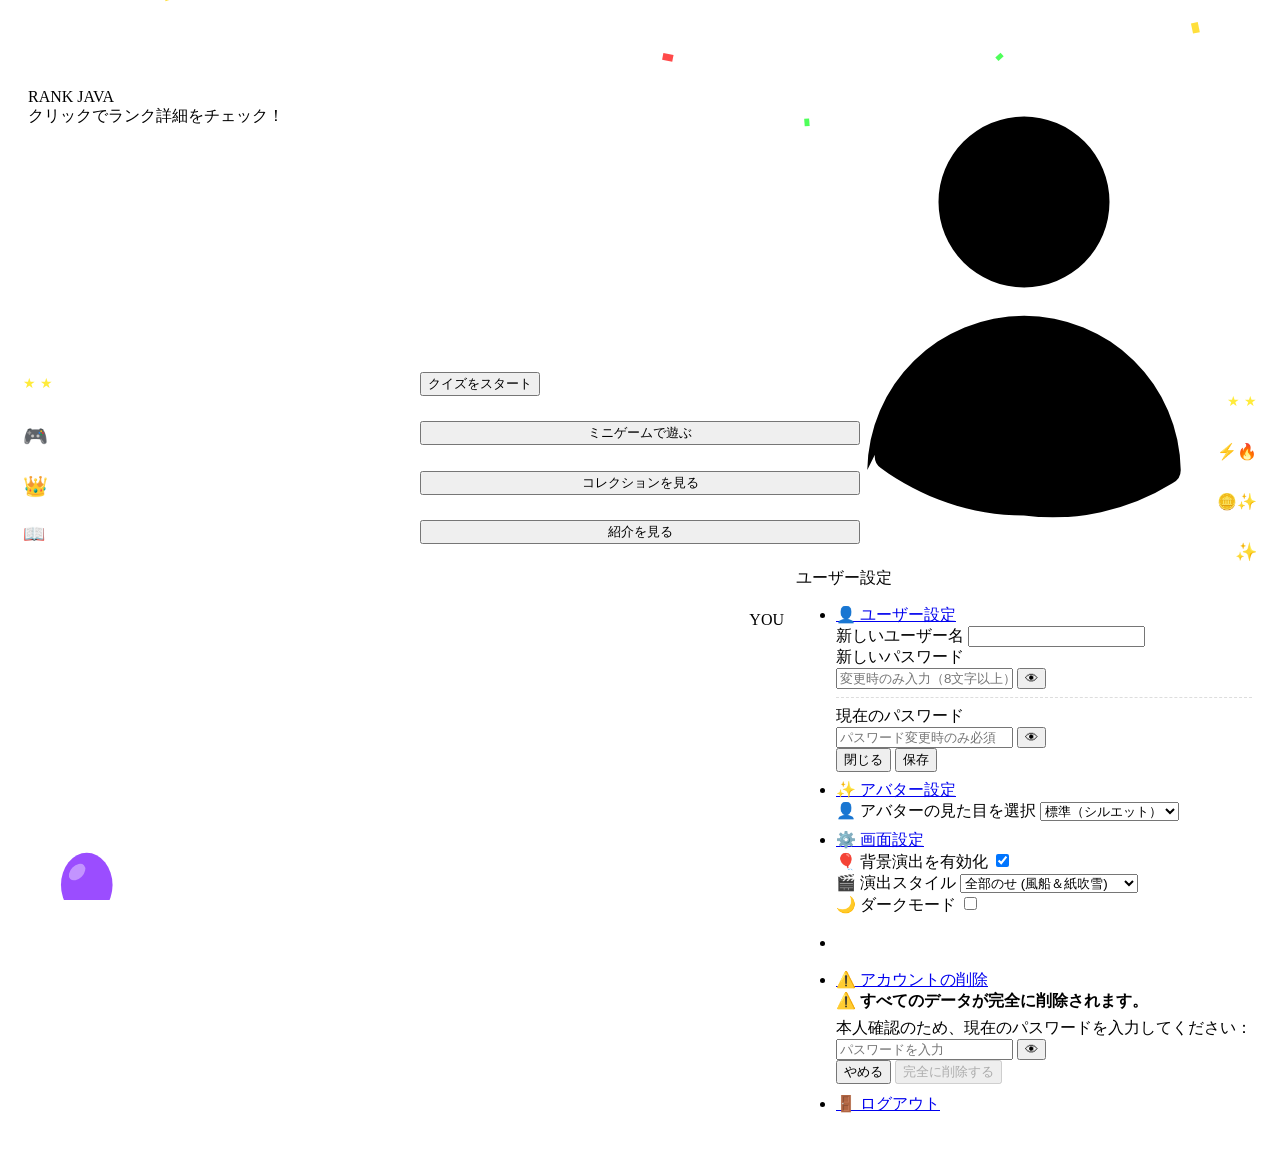
==== commit f32103dd: "indexを少し改善" ====
--- a/you-say-app/src/main/resources/templates/index.html
+++ b/you-say-app/src/main/resources/templates/index.html
@@ -1,340 +1,15 @@
 <!DOCTYPE html>
 <html xmlns:th="http://www.thymeleaf.org">
-
 <head>
 	<meta charset="UTF-8">
 	<meta name="viewport" content="width=device-width, initial-scale=1.0">
-	<title>YOU SAY QUIZE</title>
+	<title>YOU SAY QUIZ</title>
 	<link rel="stylesheet" th:href="@{/css/common.css}">
 	<link rel="stylesheet" th:href="@{/css/index.css}">
-
-	<style>
-		.setting-balloon {
-			min-width: 250px;
-		}
-
-		/* --- プロフィール編集フォームのスタイル --- */
-		.profile-inline-form {
-			display: none;
-			padding: 10px 8px;
-			background: #f9f9f9;
-			border-radius: 6px;
-			margin: 8px 0;
-			border: 1px solid #eee;
-			color: #333;
-			text-align: left;
-		}
-
-		/* --- オプション設定フォームのスタイル --- */
-		.options-inline-container {
-			display: none;
-			padding: 10px 8px;
-			background: #f9f9f9;
-			border-radius: 6px;
-			margin: 8px 0;
-			border: 1px solid #eee;
-		}
-
-		.inline-group {
-			margin-bottom: 8px;
-		}
-
-		.inline-group label {
-			display: block;
-			font-size: 11px;
-			font-weight: bold;
-			margin-bottom: 3px;
-			color: #555;
-		}
-
-		.inline-group input,
-		.inline-group select {
-			width: 100%;
-			padding: 4px 8px;
-			font-size: 12px;
-			border: 1px solid #ccc;
-			border-radius: 4px;
-			box-sizing: border-box;
-			background: #fff;
-		}
-
-		/* 新しいパスワード入力時に活性化するエリア */
-		.current-password-area {
-			transition: all 0.3s ease;
-			padding: 4px;
-			border-radius: 4px;
-		}
-
-		.current-password-area.required-active {
-			background-color: #fff3cd;
-			border: 1px dashed #ffc107;
-		}
-
-		.inline-actions {
-			display: flex;
-			justify-content: flex-end;
-			gap: 6px;
-			margin-top: 10px;
-		}
-
-		.inline-btn {
-			padding: 3px 8px;
-			font-size: 11px;
-			border: none;
-			border-radius: 4px;
-			cursor: pointer;
-			font-weight: bold;
-		}
-
-		.btn-inline-cancel {
-			background: #e0e0e0;
-			color: #333;
-		}
-
-		.btn-inline-save {
-			background: #ff4a4a;
-			color: #fff;
-		}
-
-		/* アカウント削除の確認エリア */
-		.delete-inline-container {
-			display: none;
-			padding: 16px 12px;
-			background: #fff5f5;
-			border: 1px solid #ffcccc;
-			border-radius: 6px;
-			margin: 8px 0;
-			color: #cc0000;
-			text-align: left;
-			font-size: 13px;
-		}
-
-		.delete-inline-container .inline-group label {
-			font-size: 12px;
-		}
-
-		.delete-inline-container .inline-group input {
-			font-size: 12px;
-			padding: 6px 8px;
-		}
-
-		.btn-inline-delete {
-			background: #ff4a4a;
-			color: #fff;
-		}
-
-		.btn-inline-delete:disabled {
-			background: #e0e0e0;
-			color: #aaaaaa;
-			cursor: not-allowed;
-		}
-
-		/* オプション用設定アイテムの並び */
-		.option-toggle-item {
-			display: flex;
-			justify-content: space-between;
-			align-items: center;
-			padding: 6px 8px;
-			font-size: 12px;
-			color: #333;
-		}
-
-		.option-toggle-item input[type="checkbox"] {
-			cursor: pointer;
-		}
-
-		/* 演出スタイルの表示・非表示の切り替え用コンテナ */
-		.effect-style-area {
-			display: block;
-			transition: all 0.3s ease;
-		}
-
-		.option-select-item {
-			display: flex;
-			flex-direction: column;
-			gap: 4px;
-			padding: 6px 8px;
-			font-size: 12px;
-			color: #333;
-			text-align: left;
-		}
-
-		.option-select-item select {
-			padding: 3px;
-			font-size: 11px;
-			border-radius: 4px;
-			border: 1px solid #ccc;
-		}
-
-		.menu-delete-account {
-			color: #ff4a4a !important;
-			font-size: 12px;
-			font-weight: bold;
-		}
-
-		/* アバター表示用のラッパー調整 */
-		.user-avatar-trigger {
-			width: 40px;
-			height: 40px;
-			display: flex;
-			align-items: center;
-			justify-content: center;
-			cursor: pointer;
-		}
-
-		.avatar-icon-wrapper {
-			font-size: 26px;
-			display: flex;
-			align-items: center;
-			justify-content: center;
-			width: 100%;
-			height: 100%;
-		}
-
-		.avatar-icon {
-			width: 100%;
-			height: 100%;
-			color: #3b9eff !important;
-		}
-
-		/* --- ダークモード時のスタイル --- */
-		body.dark-mode {
-			background-color: #1a1a1a !important;
-			color: #f5f5f5 !important;
-		}
-
-		body.dark-mode .setting-balloon {
-			background: #2a2a2a;
-			border-color: #444;
-		}
-
-		body.dark-mode .balloon-title {
-			color: #fff;
-			border-bottom-color: #444;
-		}
-
-		body.dark-mode .balloon-menu a {
-			color: #ddd;
-		}
-
-		body.dark-mode .option-toggle-item,
-		body.dark-mode .option-select-item {
-			color: #ddd;
-		}
-
-		body.dark-mode .profile-inline-form,
-		body.dark-mode .options-inline-container {
-			background: #333;
-			border-color: #444;
-		}
-
-		body.dark-mode .delete-inline-container {
-			background: #3a2222;
-			border-color: #663333;
-			color: #ff9999;
-		}
-
-		body.dark-mode .inline-group label {
-			color: #ccc;
-		}
-
-		body.dark-mode .inline-group input,
-		body.dark-mode .inline-group select,
-		body.dark-mode .option-select-item select {
-			background: #444;
-			color: #fff;
-			border-color: #555;
-		}
-
-		/* --- 目マーク付きパスワード入力 --- */
-		.password-wrapper {
-			position: relative;
-			display: flex;
-			align-items: center;
-		}
-
-		.password-wrapper input {
-			width: 100%;
-			padding-right: 30px !important;
-			box-sizing: border-box;
-		}
-
-		.toggle-password-btn {
-			position: absolute;
-			right: 6px;
-			background: none;
-			border: none;
-			cursor: pointer;
-			padding: 0;
-			display: flex;
-			align-items: center;
-			color: #999;
-			font-size: 15px;
-			line-height: 1;
-		}
-
-		.toggle-password-btn:hover {
-			color: #555;
-		}
-
-		/* --- フラッシュメッセージ --- */
-		.flash-message {
-			position: fixed;
-			top: calc(var(--header-height, 60px) + 12px);
-			left: 50%;
-			transform: translateX(-50%);
-			z-index: 9999;
-			min-width: 260px;
-			max-width: 90vw;
-			background: #ffffff;
-			border-left: 5px solid #4caf50;
-			border-radius: 8px;
-			box-shadow: 0 4px 16px rgba(0, 0, 0, 0.15);
-			padding: 12px 20px 12px 16px;
-			display: flex;
-			align-items: center;
-			gap: 10px;
-			font-size: 14px;
-			font-weight: bold;
-			color: #2e7d32;
-			animation: flashSlideIn 0.3s ease, flashFadeOut 0.5s ease 3s forwards;
-		}
-
-		.flash-message::before {
-			content: '✅';
-			font-size: 18px;
-			flex-shrink: 0;
-		}
-
-		@keyframes flashSlideIn {
-			from {
-				opacity: 0;
-				transform: translateX(-50%) translateY(-10px);
-			}
-
-			to {
-				opacity: 1;
-				transform: translateX(-50%) translateY(0);
-			}
-		}
-
-		@keyframes flashFadeOut {
-			from {
-				opacity: 1;
-			}
-
-			to {
-				opacity: 0;
-				pointer-events: none;
-			}
-		}
-	</style>
 </head>
-
 <body>
 	<div class="top-page" style="display: flex; flex-direction: column; min-height: 100vh; position: relative;">
 		<header th:replace="~{fragments/header :: header}"></header>
-
 		<div th:if="${message}" id="flashMessage" class="flash-message">
 			<span th:text="${message}"></span>
 		</div>
@@ -346,18 +21,16 @@
 				}
 			})();
 		</script>
-
 		<canvas id="effectCanvas"
 			style="position: fixed; top: 0; left: 0; width: 100vw; height: 100vh; pointer-events: none; z-index: 2;"></canvas>
-
 		<div class="rank-display" th:onclick="|location.href='@{/rank}'|"
 			style="position: absolute; top: calc(var(--header-height, 60px) + 20px); left: 20px; z-index: 10;">
 			<div class="rank-badge">
 				<span class="rank-label">RANK</span>
 				<span class="rank-name" th:text="${user_rank}">JAVA</span>
 			</div>
+			<div class="rank-tooltip">クリックでランク詳細をチェック！</div>
 		</div>
-
 		<div class="user-setting-container"
 			style="position: absolute; top: calc(var(--header-height, 60px) + 20px); right: 20px; z-index: 10; display: flex; align-items: center; gap: 12px;">
 			<div class="user-name-badge">
@@ -373,16 +46,15 @@
 								clip-rule="evenodd" />
 						</svg>
 					</div>
-
+					
 					<div class="setting-balloon" id="mySettingBalloon" onclick="event.stopPropagation();"
-						onmousedown="event.stopPropagation();">
+						onmousedown="event.stopPropagation();" style="padding-top: 20px; padding-bottom: 20px;">
 						<div class="balloon-arrow"></div>
-						<div class="balloon-title">ユーザー設定</div>
-						<ul class="balloon-menu">
-
+						<div class="balloon-title" style="margin-bottom: 14px;">ユーザー設定</div>
+						<ul class="balloon-menu" style="display: flex; flex-direction: column; gap: 8px;">
+							
 							<li onclick="event.stopPropagation();" onmousedown="event.stopPropagation();">
-								<a href="javascript:void(0);" onclick="toggleProfileForm(event);">👤 プロフィール編集</a>
-
+								<a href="javascript:void(0);" onclick="toggleProfileForm(event);">👤 ユーザー設定</a>
 								<form id="inlineProfileForm" th:action="@{/profile/update}" method="post"
 									class="profile-inline-form" onclick="event.stopPropagation();">
 									<div class="inline-group">
@@ -390,7 +62,6 @@
 										<input type="text" id="inlineUsername" name="username" th:value="${user_name}"
 											required>
 									</div>
-
 									<div class="inline-group">
 										<label for="inlinePassword">新しいパスワード</label>
 										<div class="password-wrapper">
@@ -411,7 +82,6 @@
 												onclick="togglePw('currentPassword', this)">👁</button>
 										</div>
 									</div>
-
 									<div class="inline-actions">
 										<button type="button" class="inline-btn btn-inline-cancel"
 											onclick="toggleProfileForm(event)">閉じる</button>
@@ -419,34 +89,12 @@
 									</div>
 								</form>
 							</li>
-
+							
 							<li onclick="event.stopPropagation();" onmousedown="event.stopPropagation();">
-								<a href="javascript:void(0);" onclick="toggleOptionsForm(event);">⚙️ オプション設定</a>
-
-								<div id="inlineOptionsContainer" class="options-inline-container"
-									onclick="event.stopPropagation();">
-									<div class="option-toggle-item">
-										<span>🎈 背景演出を有効化</span>
-										<input type="checkbox" id="effectToggle" checked onclick="toggleEffect(this)">
-									</div>
-
-									<div id="effectStyleArea" class="effect-style-area">
-										<div class="option-select-item">
-											<label for="effectTypeSelect">🎬 演出スタイル</label>
-											<select id="effectTypeSelect" onchange="changeEffectType(this.value)">
-												<option value="all" selected>全部のせ (風船＆紙吹雪)</option>
-												<option value="balloon">ポップモード (風船のみ)</option>
-												<option value="confetti">フェスモード (紙吹雪のみ)</option>
-											</select>
-										</div>
-									</div>
-									<div class="option-toggle-item">
-										<span>🌙 ダークモード</span>
-										<input type="checkbox" id="darkModeToggle" onclick="toggleDarkMode(this)">
-									</div>
-									<div class="option-select-item"
-										style="border-top: 1px dashed #eee; margin-top: 6px; padding-top: 10px;">
-										<label for="avatarSelect">👤 アバターの見た目</label>
+								<a href="javascript:void(0);" onclick="toggleAvatarForm(event);">✨ アバター設定</a>
+								<div id="inlineAvatarContainer" class="options-inline-container" onclick="event.stopPropagation();">
+									<div class="option-select-item">
+										<label for="avatarSelect">👤 アバターの見た目を選択</label>
 										<select id="avatarSelect" onchange="changeAvatar(this.value)">
 											<option value="default">標準（シルエット）</option>
 											<option value="robot">🤖 ロボット</option>
@@ -460,15 +108,36 @@
 									</div>
 								</div>
 							</li>
-
-							<li class="menu-divider"></li>
-
+							<li onclick="event.stopPropagation();" onmousedown="event.stopPropagation();">
+								<a href="javascript:void(0);" onclick="toggleOptionsForm(event);">⚙️ 画面設定</a>
+								<div id="inlineOptionsContainer" class="options-inline-container"
+									onclick="event.stopPropagation();">
+									<div class="option-toggle-item">
+										<span>🎈 背景演出を有効化</span>
+										<input type="checkbox" id="effectToggle" checked onclick="toggleEffect(this)">
+									</div>
+									<div id="effectStyleArea" class="effect-style-area">
+										<div class="option-select-item">
+											<label for="effectTypeSelect">🎬 演出スタイル</label>
+											<select id="effectTypeSelect" onchange="changeEffectType(this.value)">
+												<option value="all" selected>全部のせ (風船＆紙吹雪)</option>
+												<option value="balloon">ポップモード (風船のみ)</option>
+												<option value="confetti">フェスモード (紙吹雪のみ)</option>
+											</select>
+										</div>
+									</div>
+									<div class="option-toggle-item">
+										<span>🌙 ダークモード</span>
+										<input type="checkbox" id="darkModeToggle" onclick="toggleDarkMode(this)">
+									</div>
+								</div>
+							</li>
+							<li class="menu-divider" style="margin: 10px 0;"></li>
 							<li onclick="event.stopPropagation();" onmousedown="event.stopPropagation();">
 								<a href="javascript:void(0);" onclick="toggleDeleteForm(event);"
 									class="menu-delete-account">
 									⚠️ アカウントの削除
 								</a>
-
 								<form id="deleteAccountForm" th:action="@{/profile/delete}" method="post"
 									class="delete-inline-container" onclick="event.stopPropagation();">
 									<p style="margin: 0 0 6px 0; font-weight: bold;">⚠️ すべてのデータが完全に削除されます。</p>
@@ -489,8 +158,7 @@
 									</div>
 								</form>
 							</li>
-
-							<li onclick="event.stopPropagation();">
+							<li onclick="event.stopPropagation();" style="margin-top: 2px;">
 								<form id="logoutForm" th:action="@{/logout}" method="post" style="display: none;">
 								</form>
 								<a href="javascript:void(0);" onclick="document.getElementById('logoutForm').submit();"
@@ -503,12 +171,10 @@
 				</div>
 			</div>
 		</div>
-
 		<main
 			style="flex: 1; display: flex; justify-content: center; align-items: center; padding: 40px 0; z-index: 5; position: relative;">
 			<div class="menu-buttons"
 				style="display: flex; flex-direction: column; gap: clamp(14px, 2.8vh, 26px); width: 100%; max-width: 440px; padding: 0 20px;">
-
 				<form th:action="@{/quize}" method="get" style="width: 100%; margin: 0;">
 					<button type="submit" class="btn btn-red">
 						<span class="icon-left"
@@ -520,23 +186,20 @@
 							★</span>
 					</button>
 				</form>
-
 				<button type="button" class="btn btn-orange" th:onclick="|location.href='@{/minigame}'|">
 					<span class="icon-left"
 						style="position: absolute; left: 15px; display: flex; align-items: center; font-size: 20px;">🎮</span>
 					<span>ミニゲームで遊ぶ</span>
 					<span class="icon-right"
-						style="position: absolute; right: 15px; display: flex; align-items: center; color: #ffeb3b; font-size: 16px;">⚡🎮</span>
+						style="position: absolute; right: 15px; display: flex; align-items: center; color: #ffeb3b; font-size: 16px;">⚡🔥</span>
 				</button>
-
 				<button type="button" class="btn btn-blue" th:onclick="|location.href='@{/collection}'|">
 					<span class="icon-left"
-						style="position: absolute; left: 15px; display: flex; align-items: center; font-size: 20px;">🏆</span>
+						style="position: absolute; left: 15px; display: flex; align-items: center; font-size: 20px;">👑</span>
 					<span>コレクションを見る</span>
 					<span class="icon-right"
 						style="position: absolute; right: 15px; display: flex; align-items: center; color: #ffd700; font-size: 16px;">🪙✨</span>
 				</button>
-
 				<button type="button" class="btn btn-green" th:onclick="|location.href='@{/about}'|">
 					<span class="icon-left"
 						style="position: absolute; left: 15px; display: flex; align-items: center; font-size: 18px;">📖</span>
@@ -544,12 +207,9 @@
 					<span class="icon-right"
 						style="position: absolute; right: 15px; display: flex; align-items: center; font-size: 18px;">✨</span>
 				</button>
-
 			</div>
 		</main>
-
 		<footer th:replace="~{fragments/footer :: footer}" style="z-index: 5; position: relative;"></footer>
-
 		<script>
 			function togglePw(inputId, btn) {
 				const input = document.getElementById(inputId);
@@ -561,7 +221,6 @@
 					btn.textContent = '👁';
 				}
 			}
-
 			let isEffectEnabled = true;
 			let currentEffectType = 'all';
 			let isSwitchingToggle = false;
@@ -577,12 +236,13 @@
 					event.preventDefault();
 					event.stopPropagation();
 				}
-
 				isSwitchingToggle = true;
 				const profileForm = document.getElementById('inlineProfileForm');
 				const optionsContainer = document.getElementById('inlineOptionsContainer');
+				const avatarContainer = document.getElementById('inlineAvatarContainer');
 				const deleteContainer = document.getElementById('deleteAccountForm');
 				optionsContainer.style.display = 'none';
+				avatarContainer.style.display = 'none';
 				deleteContainer.style.display = 'none';
 				if (profileForm.style.display === 'block') {
 					profileForm.style.display = 'none';
@@ -600,8 +260,10 @@
 				isSwitchingToggle = true;
 				const profileForm = document.getElementById('inlineProfileForm');
 				const optionsContainer = document.getElementById('inlineOptionsContainer');
+				const avatarContainer = document.getElementById('inlineAvatarContainer');
 				const deleteContainer = document.getElementById('deleteAccountForm');
 				profileForm.style.display = 'none';
+				avatarContainer.style.display = 'none';
 				deleteContainer.style.display = 'none';
 				if (optionsContainer.style.display === 'block') {
 					optionsContainer.style.display = 'none';
@@ -610,7 +272,26 @@
 				}
 				setTimeout(() => {isSwitchingToggle = false;}, 100);
 			}
-
+			function toggleAvatarForm(event) {
+				if (event) {
+					event.preventDefault();
+					event.stopPropagation();
+				}
+				isSwitchingToggle = true;
+				const profileForm = document.getElementById('inlineProfileForm');
+				const optionsContainer = document.getElementById('inlineOptionsContainer');
+				const avatarContainer = document.getElementById('inlineAvatarContainer');
+				const deleteContainer = document.getElementById('deleteAccountForm');
+				profileForm.style.display = 'none';
+				optionsContainer.style.display = 'none';
+				deleteContainer.style.display = 'none';
+				if (avatarContainer.style.display === 'block') {
+					avatarContainer.style.display = 'none';
+				} else {
+					avatarContainer.style.display = 'block';
+				}
+				setTimeout(() => {isSwitchingToggle = false;}, 100);
+			}
 			function toggleDeleteForm(event) {
 				if (event) {
 					event.preventDefault();
@@ -619,11 +300,11 @@
 				isSwitchingToggle = true;
 				const profileForm = document.getElementById('inlineProfileForm');
 				const optionsContainer = document.getElementById('inlineOptionsContainer');
+				const avatarContainer = document.getElementById('inlineAvatarContainer');
 				const deleteContainer = document.getElementById('deleteAccountForm');
-
 				profileForm.style.display = 'none';
 				optionsContainer.style.display = 'none';
-
+				avatarContainer.style.display = 'none';
 				if (deleteContainer.style.display === 'block') {
 					deleteContainer.style.display = 'none';
 				} else {
@@ -635,7 +316,6 @@
 				}
 				setTimeout(() => {isSwitchingToggle = false;}, 100);
 			}
-
 			function validateDeleteInput() {
 				const inputPassword = document.getElementById('deleteConfirmPassword').value.trim();
 				const finalDeleteBtn = document.getElementById('finalDeleteBtn');
@@ -645,7 +325,6 @@
 					finalDeleteBtn.disabled = true;
 				}
 			}
-
 			function checkPasswordRequired() {
 				const newPasswordInput = document.getElementById('inlinePassword');
 				const currentPasswordInput = document.getElementById('currentPassword');
@@ -664,10 +343,8 @@
 			function toggleEffect(checkbox) {
 				isEffectEnabled = checkbox.checked;
 				localStorage.setItem('quiz_effect_enabled', isEffectEnabled);
-
 				const canvas = document.getElementById('effectCanvas');
 				const styleArea = document.getElementById('effectStyleArea');
-
 				if (isEffectEnabled) {
 					styleArea.style.display = 'block';
 				} else {
@@ -731,22 +408,18 @@
 					changeAvatar(savedAvatar);
 				}
 			}
-
 			// === 背景アニメーション（Canvas制御） ===
 			const canvas = document.getElementById('effectCanvas');
 			const ctx = canvas.getContext('2d');
-
 			function resizeCanvas() {
 				canvas.width = window.innerWidth;
 				canvas.height = window.innerHeight;
 			}
 			window.addEventListener('resize', resizeCanvas);
 			resizeCanvas();
-
 			const confettis = [];
 			const balloons = [];
 			const colors = ['#ff4a4a', '#3b9eff', '#4fff5a', '#ffdf3b', '#ff63ca', '#9b4dff'];
-
 			class Confetti {
 				constructor() {
 					this.x = Math.random() * canvas.width;
@@ -776,7 +449,6 @@
 					ctx.restore();
 				}
 			}
-
 			class Balloon {
 				constructor() {
 					this.reset();
@@ -824,14 +496,11 @@
 					ctx.restore();
 				}
 			}
-
 			for (let i = 0; i < 50; i++) confettis.push(new Confetti());
 			for (let i = 0; i < 12; i++) balloons.push(new Balloon());
-
 			function animate() {
 				if (isEffectEnabled) {
 					ctx.clearRect(0, 0, canvas.width, canvas.height);
-
 					if (currentEffectType === 'all' || currentEffectType === 'balloon') {
 						balloons.forEach(b => {b.update(); b.draw();});
 					}
@@ -846,5 +515,4 @@
 		</script>
 	</div>
 </body>
-
 </html>
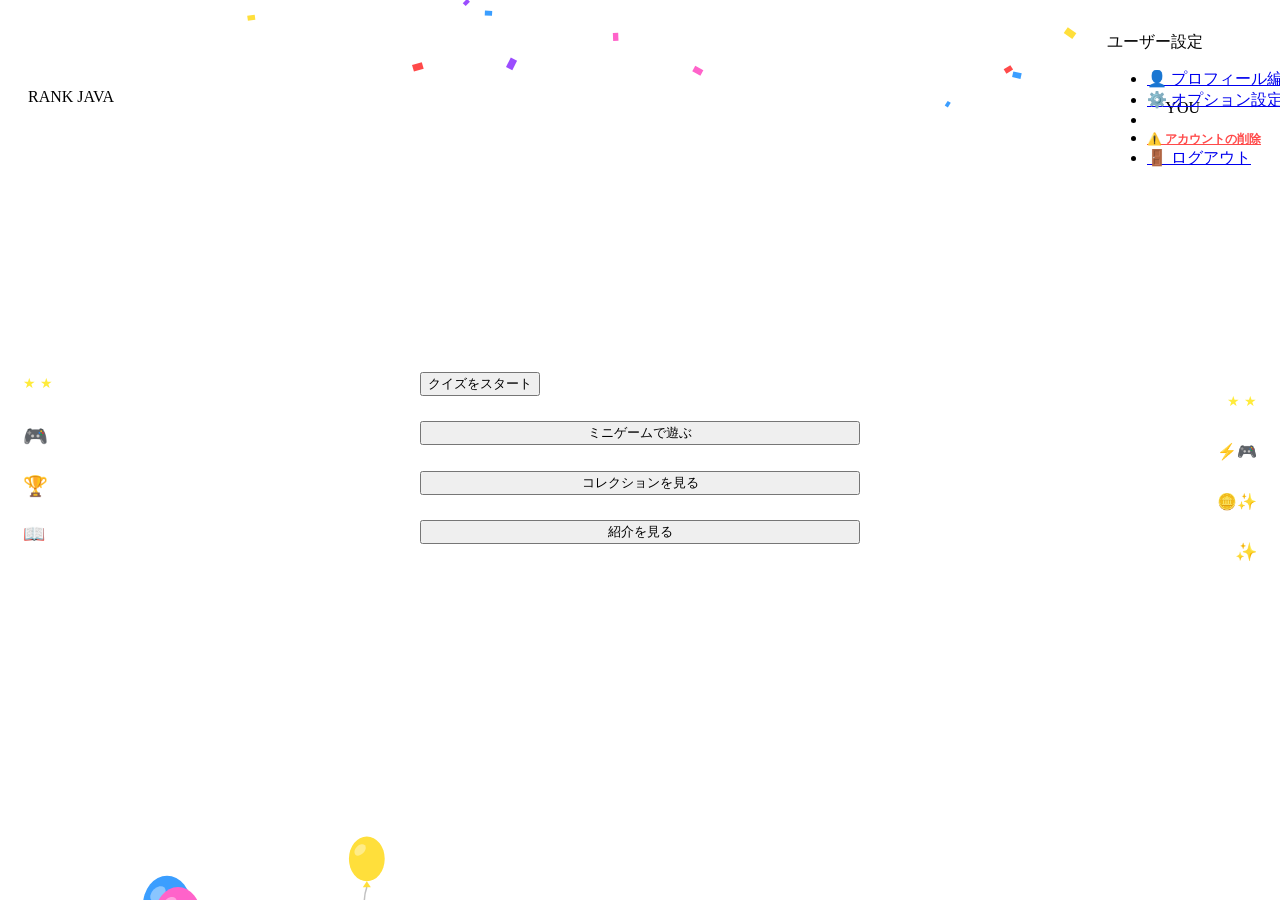
==== commit 672dcc61: "Merge pull request #25 from haruto0529/ranks ランク説明ページを作成" ====
--- a/you-say-app/src/main/resources/templates/index.html
+++ b/you-say-app/src/main/resources/templates/index.html
@@ -1,15 +1,340 @@
 <!DOCTYPE html>
 <html xmlns:th="http://www.thymeleaf.org">
+
 <head>
 	<meta charset="UTF-8">
 	<meta name="viewport" content="width=device-width, initial-scale=1.0">
-	<title>YOU SAY QUIZ</title>
+	<title>YOU SAY QUIZE</title>
 	<link rel="stylesheet" th:href="@{/css/common.css}">
 	<link rel="stylesheet" th:href="@{/css/index.css}">
+
+	<style>
+		.setting-balloon {
+			min-width: 250px;
+		}
+
+		/* --- プロフィール編集フォームのスタイル --- */
+		.profile-inline-form {
+			display: none;
+			padding: 10px 8px;
+			background: #f9f9f9;
+			border-radius: 6px;
+			margin: 8px 0;
+			border: 1px solid #eee;
+			color: #333;
+			text-align: left;
+		}
+
+		/* --- オプション設定フォームのスタイル --- */
+		.options-inline-container {
+			display: none;
+			padding: 10px 8px;
+			background: #f9f9f9;
+			border-radius: 6px;
+			margin: 8px 0;
+			border: 1px solid #eee;
+		}
+
+		.inline-group {
+			margin-bottom: 8px;
+		}
+
+		.inline-group label {
+			display: block;
+			font-size: 11px;
+			font-weight: bold;
+			margin-bottom: 3px;
+			color: #555;
+		}
+
+		.inline-group input,
+		.inline-group select {
+			width: 100%;
+			padding: 4px 8px;
+			font-size: 12px;
+			border: 1px solid #ccc;
+			border-radius: 4px;
+			box-sizing: border-box;
+			background: #fff;
+		}
+
+		/* 新しいパスワード入力時に活性化するエリア */
+		.current-password-area {
+			transition: all 0.3s ease;
+			padding: 4px;
+			border-radius: 4px;
+		}
+
+		.current-password-area.required-active {
+			background-color: #fff3cd;
+			border: 1px dashed #ffc107;
+		}
+
+		.inline-actions {
+			display: flex;
+			justify-content: flex-end;
+			gap: 6px;
+			margin-top: 10px;
+		}
+
+		.inline-btn {
+			padding: 3px 8px;
+			font-size: 11px;
+			border: none;
+			border-radius: 4px;
+			cursor: pointer;
+			font-weight: bold;
+		}
+
+		.btn-inline-cancel {
+			background: #e0e0e0;
+			color: #333;
+		}
+
+		.btn-inline-save {
+			background: #ff4a4a;
+			color: #fff;
+		}
+
+		/* アカウント削除の確認エリア */
+		.delete-inline-container {
+			display: none;
+			padding: 16px 12px;
+			background: #fff5f5;
+			border: 1px solid #ffcccc;
+			border-radius: 6px;
+			margin: 8px 0;
+			color: #cc0000;
+			text-align: left;
+			font-size: 13px;
+		}
+
+		.delete-inline-container .inline-group label {
+			font-size: 12px;
+		}
+
+		.delete-inline-container .inline-group input {
+			font-size: 12px;
+			padding: 6px 8px;
+		}
+
+		.btn-inline-delete {
+			background: #ff4a4a;
+			color: #fff;
+		}
+
+		.btn-inline-delete:disabled {
+			background: #e0e0e0;
+			color: #aaaaaa;
+			cursor: not-allowed;
+		}
+
+		/* オプション用設定アイテムの並び */
+		.option-toggle-item {
+			display: flex;
+			justify-content: space-between;
+			align-items: center;
+			padding: 6px 8px;
+			font-size: 12px;
+			color: #333;
+		}
+
+		.option-toggle-item input[type="checkbox"] {
+			cursor: pointer;
+		}
+
+		/* 演出スタイルの表示・非表示の切り替え用コンテナ */
+		.effect-style-area {
+			display: block;
+			transition: all 0.3s ease;
+		}
+
+		.option-select-item {
+			display: flex;
+			flex-direction: column;
+			gap: 4px;
+			padding: 6px 8px;
+			font-size: 12px;
+			color: #333;
+			text-align: left;
+		}
+
+		.option-select-item select {
+			padding: 3px;
+			font-size: 11px;
+			border-radius: 4px;
+			border: 1px solid #ccc;
+		}
+
+		.menu-delete-account {
+			color: #ff4a4a !important;
+			font-size: 12px;
+			font-weight: bold;
+		}
+
+		/* アバター表示用のラッパー調整 */
+		.user-avatar-trigger {
+			width: 40px;
+			height: 40px;
+			display: flex;
+			align-items: center;
+			justify-content: center;
+			cursor: pointer;
+		}
+
+		.avatar-icon-wrapper {
+			font-size: 26px;
+			display: flex;
+			align-items: center;
+			justify-content: center;
+			width: 100%;
+			height: 100%;
+		}
+
+		.avatar-icon {
+			width: 100%;
+			height: 100%;
+			color: #3b9eff !important;
+		}
+
+		/* --- ダークモード時のスタイル --- */
+		body.dark-mode {
+			background-color: #1a1a1a !important;
+			color: #f5f5f5 !important;
+		}
+
+		body.dark-mode .setting-balloon {
+			background: #2a2a2a;
+			border-color: #444;
+		}
+
+		body.dark-mode .balloon-title {
+			color: #fff;
+			border-bottom-color: #444;
+		}
+
+		body.dark-mode .balloon-menu a {
+			color: #ddd;
+		}
+
+		body.dark-mode .option-toggle-item,
+		body.dark-mode .option-select-item {
+			color: #ddd;
+		}
+
+		body.dark-mode .profile-inline-form,
+		body.dark-mode .options-inline-container {
+			background: #333;
+			border-color: #444;
+		}
+
+		body.dark-mode .delete-inline-container {
+			background: #3a2222;
+			border-color: #663333;
+			color: #ff9999;
+		}
+
+		body.dark-mode .inline-group label {
+			color: #ccc;
+		}
+
+		body.dark-mode .inline-group input,
+		body.dark-mode .inline-group select,
+		body.dark-mode .option-select-item select {
+			background: #444;
+			color: #fff;
+			border-color: #555;
+		}
+
+		/* --- 目マーク付きパスワード入力 --- */
+		.password-wrapper {
+			position: relative;
+			display: flex;
+			align-items: center;
+		}
+
+		.password-wrapper input {
+			width: 100%;
+			padding-right: 30px !important;
+			box-sizing: border-box;
+		}
+
+		.toggle-password-btn {
+			position: absolute;
+			right: 6px;
+			background: none;
+			border: none;
+			cursor: pointer;
+			padding: 0;
+			display: flex;
+			align-items: center;
+			color: #999;
+			font-size: 15px;
+			line-height: 1;
+		}
+
+		.toggle-password-btn:hover {
+			color: #555;
+		}
+
+		/* --- フラッシュメッセージ --- */
+		.flash-message {
+			position: fixed;
+			top: calc(var(--header-height, 60px) + 12px);
+			left: 50%;
+			transform: translateX(-50%);
+			z-index: 9999;
+			min-width: 260px;
+			max-width: 90vw;
+			background: #ffffff;
+			border-left: 5px solid #4caf50;
+			border-radius: 8px;
+			box-shadow: 0 4px 16px rgba(0, 0, 0, 0.15);
+			padding: 12px 20px 12px 16px;
+			display: flex;
+			align-items: center;
+			gap: 10px;
+			font-size: 14px;
+			font-weight: bold;
+			color: #2e7d32;
+			animation: flashSlideIn 0.3s ease, flashFadeOut 0.5s ease 3s forwards;
+		}
+
+		.flash-message::before {
+			content: '✅';
+			font-size: 18px;
+			flex-shrink: 0;
+		}
+
+		@keyframes flashSlideIn {
+			from {
+				opacity: 0;
+				transform: translateX(-50%) translateY(-10px);
+			}
+
+			to {
+				opacity: 1;
+				transform: translateX(-50%) translateY(0);
+			}
+		}
+
+		@keyframes flashFadeOut {
+			from {
+				opacity: 1;
+			}
+
+			to {
+				opacity: 0;
+				pointer-events: none;
+			}
+		}
+	</style>
 </head>
+
 <body>
 	<div class="top-page" style="display: flex; flex-direction: column; min-height: 100vh; position: relative;">
 		<header th:replace="~{fragments/header :: header}"></header>
+
 		<div th:if="${message}" id="flashMessage" class="flash-message">
 			<span th:text="${message}"></span>
 		</div>
@@ -21,16 +346,18 @@
 				}
 			})();
 		</script>
+
 		<canvas id="effectCanvas"
 			style="position: fixed; top: 0; left: 0; width: 100vw; height: 100vh; pointer-events: none; z-index: 2;"></canvas>
+
 		<div class="rank-display" th:onclick="|location.href='@{/rank}'|"
 			style="position: absolute; top: calc(var(--header-height, 60px) + 20px); left: 20px; z-index: 10;">
 			<div class="rank-badge">
 				<span class="rank-label">RANK</span>
 				<span class="rank-name" th:text="${user_rank}">JAVA</span>
 			</div>
-			<div class="rank-tooltip">クリックでランク詳細をチェック！</div>
 		</div>
+
 		<div class="user-setting-container"
 			style="position: absolute; top: calc(var(--header-height, 60px) + 20px); right: 20px; z-index: 10; display: flex; align-items: center; gap: 12px;">
 			<div class="user-name-badge">
@@ -46,15 +373,16 @@
 								clip-rule="evenodd" />
 						</svg>
 					</div>
-					
+
 					<div class="setting-balloon" id="mySettingBalloon" onclick="event.stopPropagation();"
-						onmousedown="event.stopPropagation();" style="padding-top: 20px; padding-bottom: 20px;">
+						onmousedown="event.stopPropagation();">
 						<div class="balloon-arrow"></div>
-						<div class="balloon-title" style="margin-bottom: 14px;">ユーザー設定</div>
-						<ul class="balloon-menu" style="display: flex; flex-direction: column; gap: 8px;">
-							
+						<div class="balloon-title">ユーザー設定</div>
+						<ul class="balloon-menu">
+
 							<li onclick="event.stopPropagation();" onmousedown="event.stopPropagation();">
-								<a href="javascript:void(0);" onclick="toggleProfileForm(event);">👤 ユーザー設定</a>
+								<a href="javascript:void(0);" onclick="toggleProfileForm(event);">👤 プロフィール編集</a>
+
 								<form id="inlineProfileForm" th:action="@{/profile/update}" method="post"
 									class="profile-inline-form" onclick="event.stopPropagation();">
 									<div class="inline-group">
@@ -62,6 +390,7 @@
 										<input type="text" id="inlineUsername" name="username" th:value="${user_name}"
 											required>
 									</div>
+
 									<div class="inline-group">
 										<label for="inlinePassword">新しいパスワード</label>
 										<div class="password-wrapper">
@@ -82,6 +411,7 @@
 												onclick="togglePw('currentPassword', this)">👁</button>
 										</div>
 									</div>
+
 									<div class="inline-actions">
 										<button type="button" class="inline-btn btn-inline-cancel"
 											onclick="toggleProfileForm(event)">閉じる</button>
@@ -89,12 +419,34 @@
 									</div>
 								</form>
 							</li>
-							
+
 							<li onclick="event.stopPropagation();" onmousedown="event.stopPropagation();">
-								<a href="javascript:void(0);" onclick="toggleAvatarForm(event);">✨ アバター設定</a>
-								<div id="inlineAvatarContainer" class="options-inline-container" onclick="event.stopPropagation();">
-									<div class="option-select-item">
-										<label for="avatarSelect">👤 アバターの見た目を選択</label>
+								<a href="javascript:void(0);" onclick="toggleOptionsForm(event);">⚙️ オプション設定</a>
+
+								<div id="inlineOptionsContainer" class="options-inline-container"
+									onclick="event.stopPropagation();">
+									<div class="option-toggle-item">
+										<span>🎈 背景演出を有効化</span>
+										<input type="checkbox" id="effectToggle" checked onclick="toggleEffect(this)">
+									</div>
+
+									<div id="effectStyleArea" class="effect-style-area">
+										<div class="option-select-item">
+											<label for="effectTypeSelect">🎬 演出スタイル</label>
+											<select id="effectTypeSelect" onchange="changeEffectType(this.value)">
+												<option value="all" selected>全部のせ (風船＆紙吹雪)</option>
+												<option value="balloon">ポップモード (風船のみ)</option>
+												<option value="confetti">フェスモード (紙吹雪のみ)</option>
+											</select>
+										</div>
+									</div>
+									<div class="option-toggle-item">
+										<span>🌙 ダークモード</span>
+										<input type="checkbox" id="darkModeToggle" onclick="toggleDarkMode(this)">
+									</div>
+									<div class="option-select-item"
+										style="border-top: 1px dashed #eee; margin-top: 6px; padding-top: 10px;">
+										<label for="avatarSelect">👤 アバターの見た目</label>
 										<select id="avatarSelect" onchange="changeAvatar(this.value)">
 											<option value="default">標準（シルエット）</option>
 											<option value="robot">🤖 ロボット</option>
@@ -108,36 +460,15 @@
 									</div>
 								</div>
 							</li>
-							<li onclick="event.stopPropagation();" onmousedown="event.stopPropagation();">
-								<a href="javascript:void(0);" onclick="toggleOptionsForm(event);">⚙️ 画面設定</a>
-								<div id="inlineOptionsContainer" class="options-inline-container"
-									onclick="event.stopPropagation();">
-									<div class="option-toggle-item">
-										<span>🎈 背景演出を有効化</span>
-										<input type="checkbox" id="effectToggle" checked onclick="toggleEffect(this)">
-									</div>
-									<div id="effectStyleArea" class="effect-style-area">
-										<div class="option-select-item">
-											<label for="effectTypeSelect">🎬 演出スタイル</label>
-											<select id="effectTypeSelect" onchange="changeEffectType(this.value)">
-												<option value="all" selected>全部のせ (風船＆紙吹雪)</option>
-												<option value="balloon">ポップモード (風船のみ)</option>
-												<option value="confetti">フェスモード (紙吹雪のみ)</option>
-											</select>
-										</div>
-									</div>
-									<div class="option-toggle-item">
-										<span>🌙 ダークモード</span>
-										<input type="checkbox" id="darkModeToggle" onclick="toggleDarkMode(this)">
-									</div>
-								</div>
-							</li>
-							<li class="menu-divider" style="margin: 10px 0;"></li>
+
+							<li class="menu-divider"></li>
+
 							<li onclick="event.stopPropagation();" onmousedown="event.stopPropagation();">
 								<a href="javascript:void(0);" onclick="toggleDeleteForm(event);"
 									class="menu-delete-account">
 									⚠️ アカウントの削除
 								</a>
+
 								<form id="deleteAccountForm" th:action="@{/profile/delete}" method="post"
 									class="delete-inline-container" onclick="event.stopPropagation();">
 									<p style="margin: 0 0 6px 0; font-weight: bold;">⚠️ すべてのデータが完全に削除されます。</p>
@@ -158,7 +489,8 @@
 									</div>
 								</form>
 							</li>
-							<li onclick="event.stopPropagation();" style="margin-top: 2px;">
+
+							<li onclick="event.stopPropagation();">
 								<form id="logoutForm" th:action="@{/logout}" method="post" style="display: none;">
 								</form>
 								<a href="javascript:void(0);" onclick="document.getElementById('logoutForm').submit();"
@@ -171,10 +503,12 @@
 				</div>
 			</div>
 		</div>
+
 		<main
 			style="flex: 1; display: flex; justify-content: center; align-items: center; padding: 40px 0; z-index: 5; position: relative;">
 			<div class="menu-buttons"
 				style="display: flex; flex-direction: column; gap: clamp(14px, 2.8vh, 26px); width: 100%; max-width: 440px; padding: 0 20px;">
+
 				<form th:action="@{/quize}" method="get" style="width: 100%; margin: 0;">
 					<button type="submit" class="btn btn-red">
 						<span class="icon-left"
@@ -186,20 +520,23 @@
 							★</span>
 					</button>
 				</form>
+
 				<button type="button" class="btn btn-orange" th:onclick="|location.href='@{/minigame}'|">
 					<span class="icon-left"
 						style="position: absolute; left: 15px; display: flex; align-items: center; font-size: 20px;">🎮</span>
 					<span>ミニゲームで遊ぶ</span>
 					<span class="icon-right"
-						style="position: absolute; right: 15px; display: flex; align-items: center; color: #ffeb3b; font-size: 16px;">⚡🔥</span>
+						style="position: absolute; right: 15px; display: flex; align-items: center; color: #ffeb3b; font-size: 16px;">⚡🎮</span>
 				</button>
+
 				<button type="button" class="btn btn-blue" th:onclick="|location.href='@{/collection}'|">
 					<span class="icon-left"
-						style="position: absolute; left: 15px; display: flex; align-items: center; font-size: 20px;">👑</span>
+						style="position: absolute; left: 15px; display: flex; align-items: center; font-size: 20px;">🏆</span>
 					<span>コレクションを見る</span>
 					<span class="icon-right"
 						style="position: absolute; right: 15px; display: flex; align-items: center; color: #ffd700; font-size: 16px;">🪙✨</span>
 				</button>
+
 				<button type="button" class="btn btn-green" th:onclick="|location.href='@{/about}'|">
 					<span class="icon-left"
 						style="position: absolute; left: 15px; display: flex; align-items: center; font-size: 18px;">📖</span>
@@ -207,9 +544,12 @@
 					<span class="icon-right"
 						style="position: absolute; right: 15px; display: flex; align-items: center; font-size: 18px;">✨</span>
 				</button>
+
 			</div>
 		</main>
+
 		<footer th:replace="~{fragments/footer :: footer}" style="z-index: 5; position: relative;"></footer>
+
 		<script>
 			function togglePw(inputId, btn) {
 				const input = document.getElementById(inputId);
@@ -221,6 +561,7 @@
 					btn.textContent = '👁';
 				}
 			}
+
 			let isEffectEnabled = true;
 			let currentEffectType = 'all';
 			let isSwitchingToggle = false;
@@ -236,13 +577,12 @@
 					event.preventDefault();
 					event.stopPropagation();
 				}
+
 				isSwitchingToggle = true;
 				const profileForm = document.getElementById('inlineProfileForm');
 				const optionsContainer = document.getElementById('inlineOptionsContainer');
-				const avatarContainer = document.getElementById('inlineAvatarContainer');
 				const deleteContainer = document.getElementById('deleteAccountForm');
 				optionsContainer.style.display = 'none';
-				avatarContainer.style.display = 'none';
 				deleteContainer.style.display = 'none';
 				if (profileForm.style.display === 'block') {
 					profileForm.style.display = 'none';
@@ -260,10 +600,8 @@
 				isSwitchingToggle = true;
 				const profileForm = document.getElementById('inlineProfileForm');
 				const optionsContainer = document.getElementById('inlineOptionsContainer');
-				const avatarContainer = document.getElementById('inlineAvatarContainer');
 				const deleteContainer = document.getElementById('deleteAccountForm');
 				profileForm.style.display = 'none';
-				avatarContainer.style.display = 'none';
 				deleteContainer.style.display = 'none';
 				if (optionsContainer.style.display === 'block') {
 					optionsContainer.style.display = 'none';
@@ -272,26 +610,7 @@
 				}
 				setTimeout(() => {isSwitchingToggle = false;}, 100);
 			}
-			function toggleAvatarForm(event) {
-				if (event) {
-					event.preventDefault();
-					event.stopPropagation();
-				}
-				isSwitchingToggle = true;
-				const profileForm = document.getElementById('inlineProfileForm');
-				const optionsContainer = document.getElementById('inlineOptionsContainer');
-				const avatarContainer = document.getElementById('inlineAvatarContainer');
-				const deleteContainer = document.getElementById('deleteAccountForm');
-				profileForm.style.display = 'none';
-				optionsContainer.style.display = 'none';
-				deleteContainer.style.display = 'none';
-				if (avatarContainer.style.display === 'block') {
-					avatarContainer.style.display = 'none';
-				} else {
-					avatarContainer.style.display = 'block';
-				}
-				setTimeout(() => {isSwitchingToggle = false;}, 100);
-			}
+
 			function toggleDeleteForm(event) {
 				if (event) {
 					event.preventDefault();
@@ -300,11 +619,11 @@
 				isSwitchingToggle = true;
 				const profileForm = document.getElementById('inlineProfileForm');
 				const optionsContainer = document.getElementById('inlineOptionsContainer');
-				const avatarContainer = document.getElementById('inlineAvatarContainer');
 				const deleteContainer = document.getElementById('deleteAccountForm');
+
 				profileForm.style.display = 'none';
 				optionsContainer.style.display = 'none';
-				avatarContainer.style.display = 'none';
+
 				if (deleteContainer.style.display === 'block') {
 					deleteContainer.style.display = 'none';
 				} else {
@@ -316,6 +635,7 @@
 				}
 				setTimeout(() => {isSwitchingToggle = false;}, 100);
 			}
+
 			function validateDeleteInput() {
 				const inputPassword = document.getElementById('deleteConfirmPassword').value.trim();
 				const finalDeleteBtn = document.getElementById('finalDeleteBtn');
@@ -325,6 +645,7 @@
 					finalDeleteBtn.disabled = true;
 				}
 			}
+
 			function checkPasswordRequired() {
 				const newPasswordInput = document.getElementById('inlinePassword');
 				const currentPasswordInput = document.getElementById('currentPassword');
@@ -343,8 +664,10 @@
 			function toggleEffect(checkbox) {
 				isEffectEnabled = checkbox.checked;
 				localStorage.setItem('quiz_effect_enabled', isEffectEnabled);
+
 				const canvas = document.getElementById('effectCanvas');
 				const styleArea = document.getElementById('effectStyleArea');
+
 				if (isEffectEnabled) {
 					styleArea.style.display = 'block';
 				} else {
@@ -408,18 +731,22 @@
 					changeAvatar(savedAvatar);
 				}
 			}
+
 			// === 背景アニメーション（Canvas制御） ===
 			const canvas = document.getElementById('effectCanvas');
 			const ctx = canvas.getContext('2d');
+
 			function resizeCanvas() {
 				canvas.width = window.innerWidth;
 				canvas.height = window.innerHeight;
 			}
 			window.addEventListener('resize', resizeCanvas);
 			resizeCanvas();
+
 			const confettis = [];
 			const balloons = [];
 			const colors = ['#ff4a4a', '#3b9eff', '#4fff5a', '#ffdf3b', '#ff63ca', '#9b4dff'];
+
 			class Confetti {
 				constructor() {
 					this.x = Math.random() * canvas.width;
@@ -449,6 +776,7 @@
 					ctx.restore();
 				}
 			}
+
 			class Balloon {
 				constructor() {
 					this.reset();
@@ -496,11 +824,14 @@
 					ctx.restore();
 				}
 			}
+
 			for (let i = 0; i < 50; i++) confettis.push(new Confetti());
 			for (let i = 0; i < 12; i++) balloons.push(new Balloon());
+
 			function animate() {
 				if (isEffectEnabled) {
 					ctx.clearRect(0, 0, canvas.width, canvas.height);
+
 					if (currentEffectType === 'all' || currentEffectType === 'balloon') {
 						balloons.forEach(b => {b.update(); b.draw();});
 					}
@@ -515,4 +846,5 @@
 		</script>
 	</div>
 </body>
+
 </html>
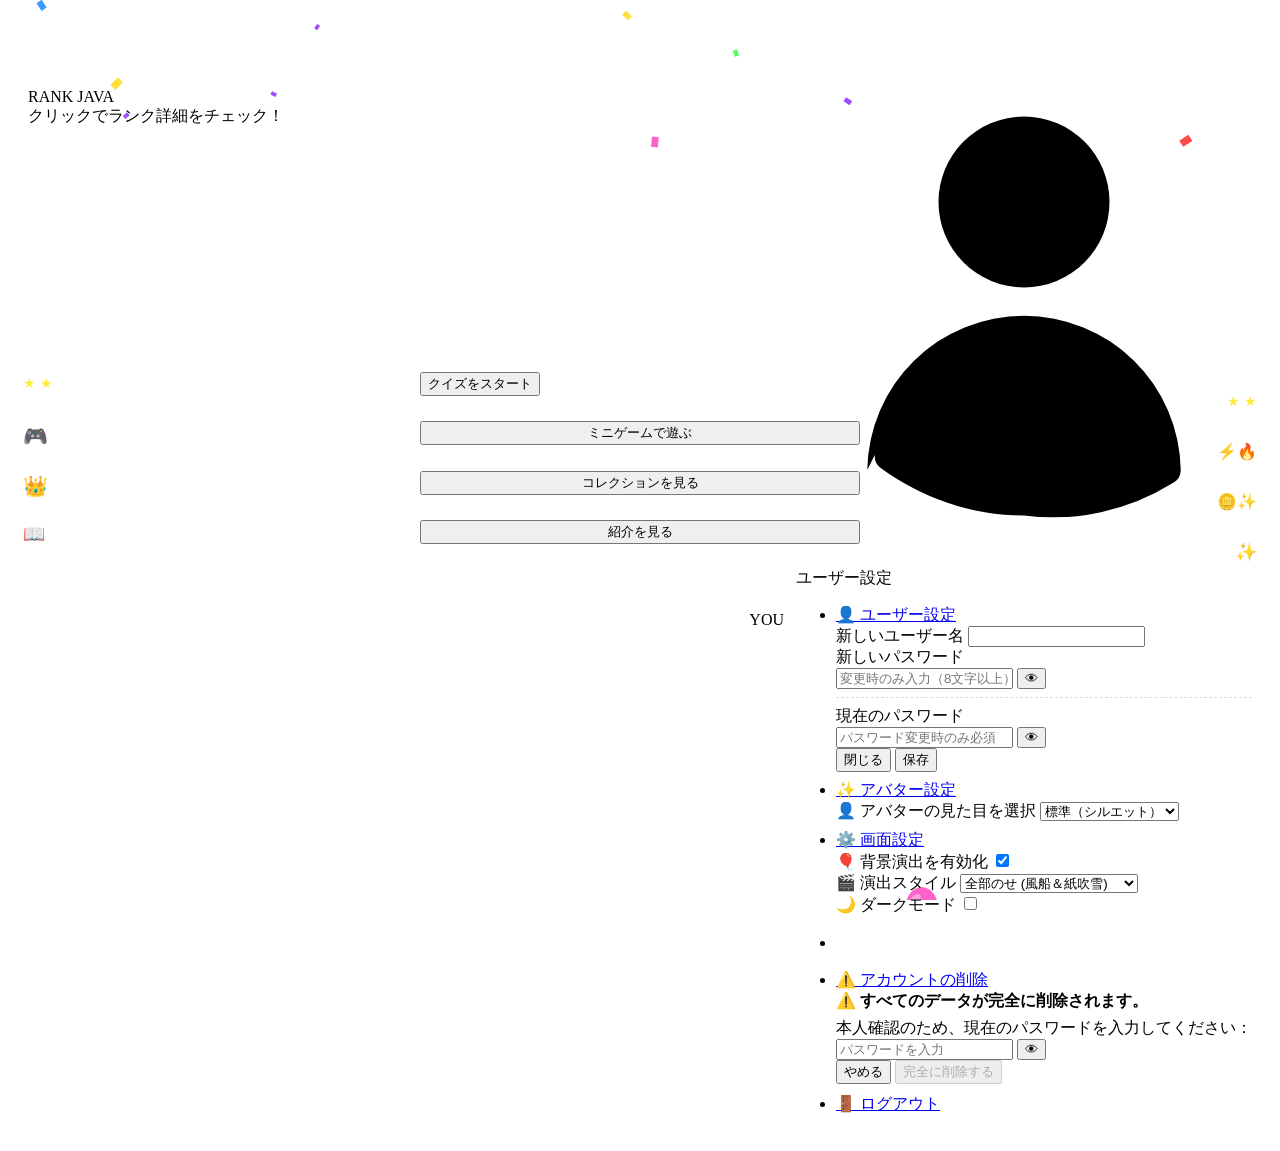
==== commit adf2bbb7: "Merge pull request #28 from haruto0529/index indexのランク部分にコメント追加" ====
--- a/you-say-app/src/main/resources/templates/index.html
+++ b/you-say-app/src/main/resources/templates/index.html
@@ -1,340 +1,15 @@
 <!DOCTYPE html>
 <html xmlns:th="http://www.thymeleaf.org">
-
 <head>
 	<meta charset="UTF-8">
 	<meta name="viewport" content="width=device-width, initial-scale=1.0">
-	<title>YOU SAY QUIZE</title>
+	<title>YOU SAY QUIZ</title>
 	<link rel="stylesheet" th:href="@{/css/common.css}">
 	<link rel="stylesheet" th:href="@{/css/index.css}">
-
-	<style>
-		.setting-balloon {
-			min-width: 250px;
-		}
-
-		/* --- プロフィール編集フォームのスタイル --- */
-		.profile-inline-form {
-			display: none;
-			padding: 10px 8px;
-			background: #f9f9f9;
-			border-radius: 6px;
-			margin: 8px 0;
-			border: 1px solid #eee;
-			color: #333;
-			text-align: left;
-		}
-
-		/* --- オプション設定フォームのスタイル --- */
-		.options-inline-container {
-			display: none;
-			padding: 10px 8px;
-			background: #f9f9f9;
-			border-radius: 6px;
-			margin: 8px 0;
-			border: 1px solid #eee;
-		}
-
-		.inline-group {
-			margin-bottom: 8px;
-		}
-
-		.inline-group label {
-			display: block;
-			font-size: 11px;
-			font-weight: bold;
-			margin-bottom: 3px;
-			color: #555;
-		}
-
-		.inline-group input,
-		.inline-group select {
-			width: 100%;
-			padding: 4px 8px;
-			font-size: 12px;
-			border: 1px solid #ccc;
-			border-radius: 4px;
-			box-sizing: border-box;
-			background: #fff;
-		}
-
-		/* 新しいパスワード入力時に活性化するエリア */
-		.current-password-area {
-			transition: all 0.3s ease;
-			padding: 4px;
-			border-radius: 4px;
-		}
-
-		.current-password-area.required-active {
-			background-color: #fff3cd;
-			border: 1px dashed #ffc107;
-		}
-
-		.inline-actions {
-			display: flex;
-			justify-content: flex-end;
-			gap: 6px;
-			margin-top: 10px;
-		}
-
-		.inline-btn {
-			padding: 3px 8px;
-			font-size: 11px;
-			border: none;
-			border-radius: 4px;
-			cursor: pointer;
-			font-weight: bold;
-		}
-
-		.btn-inline-cancel {
-			background: #e0e0e0;
-			color: #333;
-		}
-
-		.btn-inline-save {
-			background: #ff4a4a;
-			color: #fff;
-		}
-
-		/* アカウント削除の確認エリア */
-		.delete-inline-container {
-			display: none;
-			padding: 16px 12px;
-			background: #fff5f5;
-			border: 1px solid #ffcccc;
-			border-radius: 6px;
-			margin: 8px 0;
-			color: #cc0000;
-			text-align: left;
-			font-size: 13px;
-		}
-
-		.delete-inline-container .inline-group label {
-			font-size: 12px;
-		}
-
-		.delete-inline-container .inline-group input {
-			font-size: 12px;
-			padding: 6px 8px;
-		}
-
-		.btn-inline-delete {
-			background: #ff4a4a;
-			color: #fff;
-		}
-
-		.btn-inline-delete:disabled {
-			background: #e0e0e0;
-			color: #aaaaaa;
-			cursor: not-allowed;
-		}
-
-		/* オプション用設定アイテムの並び */
-		.option-toggle-item {
-			display: flex;
-			justify-content: space-between;
-			align-items: center;
-			padding: 6px 8px;
-			font-size: 12px;
-			color: #333;
-		}
-
-		.option-toggle-item input[type="checkbox"] {
-			cursor: pointer;
-		}
-
-		/* 演出スタイルの表示・非表示の切り替え用コンテナ */
-		.effect-style-area {
-			display: block;
-			transition: all 0.3s ease;
-		}
-
-		.option-select-item {
-			display: flex;
-			flex-direction: column;
-			gap: 4px;
-			padding: 6px 8px;
-			font-size: 12px;
-			color: #333;
-			text-align: left;
-		}
-
-		.option-select-item select {
-			padding: 3px;
-			font-size: 11px;
-			border-radius: 4px;
-			border: 1px solid #ccc;
-		}
-
-		.menu-delete-account {
-			color: #ff4a4a !important;
-			font-size: 12px;
-			font-weight: bold;
-		}
-
-		/* アバター表示用のラッパー調整 */
-		.user-avatar-trigger {
-			width: 40px;
-			height: 40px;
-			display: flex;
-			align-items: center;
-			justify-content: center;
-			cursor: pointer;
-		}
-
-		.avatar-icon-wrapper {
-			font-size: 26px;
-			display: flex;
-			align-items: center;
-			justify-content: center;
-			width: 100%;
-			height: 100%;
-		}
-
-		.avatar-icon {
-			width: 100%;
-			height: 100%;
-			color: #3b9eff !important;
-		}
-
-		/* --- ダークモード時のスタイル --- */
-		body.dark-mode {
-			background-color: #1a1a1a !important;
-			color: #f5f5f5 !important;
-		}
-
-		body.dark-mode .setting-balloon {
-			background: #2a2a2a;
-			border-color: #444;
-		}
-
-		body.dark-mode .balloon-title {
-			color: #fff;
-			border-bottom-color: #444;
-		}
-
-		body.dark-mode .balloon-menu a {
-			color: #ddd;
-		}
-
-		body.dark-mode .option-toggle-item,
-		body.dark-mode .option-select-item {
-			color: #ddd;
-		}
-
-		body.dark-mode .profile-inline-form,
-		body.dark-mode .options-inline-container {
-			background: #333;
-			border-color: #444;
-		}
-
-		body.dark-mode .delete-inline-container {
-			background: #3a2222;
-			border-color: #663333;
-			color: #ff9999;
-		}
-
-		body.dark-mode .inline-group label {
-			color: #ccc;
-		}
-
-		body.dark-mode .inline-group input,
-		body.dark-mode .inline-group select,
-		body.dark-mode .option-select-item select {
-			background: #444;
-			color: #fff;
-			border-color: #555;
-		}
-
-		/* --- 目マーク付きパスワード入力 --- */
-		.password-wrapper {
-			position: relative;
-			display: flex;
-			align-items: center;
-		}
-
-		.password-wrapper input {
-			width: 100%;
-			padding-right: 30px !important;
-			box-sizing: border-box;
-		}
-
-		.toggle-password-btn {
-			position: absolute;
-			right: 6px;
-			background: none;
-			border: none;
-			cursor: pointer;
-			padding: 0;
-			display: flex;
-			align-items: center;
-			color: #999;
-			font-size: 15px;
-			line-height: 1;
-		}
-
-		.toggle-password-btn:hover {
-			color: #555;
-		}
-
-		/* --- フラッシュメッセージ --- */
-		.flash-message {
-			position: fixed;
-			top: calc(var(--header-height, 60px) + 12px);
-			left: 50%;
-			transform: translateX(-50%);
-			z-index: 9999;
-			min-width: 260px;
-			max-width: 90vw;
-			background: #ffffff;
-			border-left: 5px solid #4caf50;
-			border-radius: 8px;
-			box-shadow: 0 4px 16px rgba(0, 0, 0, 0.15);
-			padding: 12px 20px 12px 16px;
-			display: flex;
-			align-items: center;
-			gap: 10px;
-			font-size: 14px;
-			font-weight: bold;
-			color: #2e7d32;
-			animation: flashSlideIn 0.3s ease, flashFadeOut 0.5s ease 3s forwards;
-		}
-
-		.flash-message::before {
-			content: '✅';
-			font-size: 18px;
-			flex-shrink: 0;
-		}
-
-		@keyframes flashSlideIn {
-			from {
-				opacity: 0;
-				transform: translateX(-50%) translateY(-10px);
-			}
-
-			to {
-				opacity: 1;
-				transform: translateX(-50%) translateY(0);
-			}
-		}
-
-		@keyframes flashFadeOut {
-			from {
-				opacity: 1;
-			}
-
-			to {
-				opacity: 0;
-				pointer-events: none;
-			}
-		}
-	</style>
 </head>
-
 <body>
 	<div class="top-page" style="display: flex; flex-direction: column; min-height: 100vh; position: relative;">
 		<header th:replace="~{fragments/header :: header}"></header>
-
 		<div th:if="${message}" id="flashMessage" class="flash-message">
 			<span th:text="${message}"></span>
 		</div>
@@ -346,18 +21,16 @@
 				}
 			})();
 		</script>
-
 		<canvas id="effectCanvas"
 			style="position: fixed; top: 0; left: 0; width: 100vw; height: 100vh; pointer-events: none; z-index: 2;"></canvas>
-
 		<div class="rank-display" th:onclick="|location.href='@{/rank}'|"
 			style="position: absolute; top: calc(var(--header-height, 60px) + 20px); left: 20px; z-index: 10;">
 			<div class="rank-badge">
 				<span class="rank-label">RANK</span>
 				<span class="rank-name" th:text="${user_rank}">JAVA</span>
 			</div>
+			<div class="rank-tooltip">クリックでランク詳細をチェック！</div>
 		</div>
-
 		<div class="user-setting-container"
 			style="position: absolute; top: calc(var(--header-height, 60px) + 20px); right: 20px; z-index: 10; display: flex; align-items: center; gap: 12px;">
 			<div class="user-name-badge">
@@ -373,16 +46,15 @@
 								clip-rule="evenodd" />
 						</svg>
 					</div>
-
+					
 					<div class="setting-balloon" id="mySettingBalloon" onclick="event.stopPropagation();"
-						onmousedown="event.stopPropagation();">
+						onmousedown="event.stopPropagation();" style="padding-top: 20px; padding-bottom: 20px;">
 						<div class="balloon-arrow"></div>
-						<div class="balloon-title">ユーザー設定</div>
-						<ul class="balloon-menu">
-
+						<div class="balloon-title" style="margin-bottom: 14px;">ユーザー設定</div>
+						<ul class="balloon-menu" style="display: flex; flex-direction: column; gap: 8px;">
+							
 							<li onclick="event.stopPropagation();" onmousedown="event.stopPropagation();">
-								<a href="javascript:void(0);" onclick="toggleProfileForm(event);">👤 プロフィール編集</a>
-
+								<a href="javascript:void(0);" onclick="toggleProfileForm(event);">👤 ユーザー設定</a>
 								<form id="inlineProfileForm" th:action="@{/profile/update}" method="post"
 									class="profile-inline-form" onclick="event.stopPropagation();">
 									<div class="inline-group">
@@ -390,7 +62,6 @@
 										<input type="text" id="inlineUsername" name="username" th:value="${user_name}"
 											required>
 									</div>
-
 									<div class="inline-group">
 										<label for="inlinePassword">新しいパスワード</label>
 										<div class="password-wrapper">
@@ -411,7 +82,6 @@
 												onclick="togglePw('currentPassword', this)">👁</button>
 										</div>
 									</div>
-
 									<div class="inline-actions">
 										<button type="button" class="inline-btn btn-inline-cancel"
 											onclick="toggleProfileForm(event)">閉じる</button>
@@ -419,34 +89,12 @@
 									</div>
 								</form>
 							</li>
-
+							
 							<li onclick="event.stopPropagation();" onmousedown="event.stopPropagation();">
-								<a href="javascript:void(0);" onclick="toggleOptionsForm(event);">⚙️ オプション設定</a>
-
-								<div id="inlineOptionsContainer" class="options-inline-container"
-									onclick="event.stopPropagation();">
-									<div class="option-toggle-item">
-										<span>🎈 背景演出を有効化</span>
-										<input type="checkbox" id="effectToggle" checked onclick="toggleEffect(this)">
-									</div>
-
-									<div id="effectStyleArea" class="effect-style-area">
-										<div class="option-select-item">
-											<label for="effectTypeSelect">🎬 演出スタイル</label>
-											<select id="effectTypeSelect" onchange="changeEffectType(this.value)">
-												<option value="all" selected>全部のせ (風船＆紙吹雪)</option>
-												<option value="balloon">ポップモード (風船のみ)</option>
-												<option value="confetti">フェスモード (紙吹雪のみ)</option>
-											</select>
-										</div>
-									</div>
-									<div class="option-toggle-item">
-										<span>🌙 ダークモード</span>
-										<input type="checkbox" id="darkModeToggle" onclick="toggleDarkMode(this)">
-									</div>
-									<div class="option-select-item"
-										style="border-top: 1px dashed #eee; margin-top: 6px; padding-top: 10px;">
-										<label for="avatarSelect">👤 アバターの見た目</label>
+								<a href="javascript:void(0);" onclick="toggleAvatarForm(event);">✨ アバター設定</a>
+								<div id="inlineAvatarContainer" class="options-inline-container" onclick="event.stopPropagation();">
+									<div class="option-select-item">
+										<label for="avatarSelect">👤 アバターの見た目を選択</label>
 										<select id="avatarSelect" onchange="changeAvatar(this.value)">
 											<option value="default">標準（シルエット）</option>
 											<option value="robot">🤖 ロボット</option>
@@ -460,15 +108,36 @@
 									</div>
 								</div>
 							</li>
-
-							<li class="menu-divider"></li>
-
+							<li onclick="event.stopPropagation();" onmousedown="event.stopPropagation();">
+								<a href="javascript:void(0);" onclick="toggleOptionsForm(event);">⚙️ 画面設定</a>
+								<div id="inlineOptionsContainer" class="options-inline-container"
+									onclick="event.stopPropagation();">
+									<div class="option-toggle-item">
+										<span>🎈 背景演出を有効化</span>
+										<input type="checkbox" id="effectToggle" checked onclick="toggleEffect(this)">
+									</div>
+									<div id="effectStyleArea" class="effect-style-area">
+										<div class="option-select-item">
+											<label for="effectTypeSelect">🎬 演出スタイル</label>
+											<select id="effectTypeSelect" onchange="changeEffectType(this.value)">
+												<option value="all" selected>全部のせ (風船＆紙吹雪)</option>
+												<option value="balloon">ポップモード (風船のみ)</option>
+												<option value="confetti">フェスモード (紙吹雪のみ)</option>
+											</select>
+										</div>
+									</div>
+									<div class="option-toggle-item">
+										<span>🌙 ダークモード</span>
+										<input type="checkbox" id="darkModeToggle" onclick="toggleDarkMode(this)">
+									</div>
+								</div>
+							</li>
+							<li class="menu-divider" style="margin: 10px 0;"></li>
 							<li onclick="event.stopPropagation();" onmousedown="event.stopPropagation();">
 								<a href="javascript:void(0);" onclick="toggleDeleteForm(event);"
 									class="menu-delete-account">
 									⚠️ アカウントの削除
 								</a>
-
 								<form id="deleteAccountForm" th:action="@{/profile/delete}" method="post"
 									class="delete-inline-container" onclick="event.stopPropagation();">
 									<p style="margin: 0 0 6px 0; font-weight: bold;">⚠️ すべてのデータが完全に削除されます。</p>
@@ -489,8 +158,7 @@
 									</div>
 								</form>
 							</li>
-
-							<li onclick="event.stopPropagation();">
+							<li onclick="event.stopPropagation();" style="margin-top: 2px;">
 								<form id="logoutForm" th:action="@{/logout}" method="post" style="display: none;">
 								</form>
 								<a href="javascript:void(0);" onclick="document.getElementById('logoutForm').submit();"
@@ -503,12 +171,10 @@
 				</div>
 			</div>
 		</div>
-
 		<main
 			style="flex: 1; display: flex; justify-content: center; align-items: center; padding: 40px 0; z-index: 5; position: relative;">
 			<div class="menu-buttons"
 				style="display: flex; flex-direction: column; gap: clamp(14px, 2.8vh, 26px); width: 100%; max-width: 440px; padding: 0 20px;">
-
 				<form th:action="@{/quize}" method="get" style="width: 100%; margin: 0;">
 					<button type="submit" class="btn btn-red">
 						<span class="icon-left"
@@ -520,23 +186,20 @@
 							★</span>
 					</button>
 				</form>
-
 				<button type="button" class="btn btn-orange" th:onclick="|location.href='@{/minigame}'|">
 					<span class="icon-left"
 						style="position: absolute; left: 15px; display: flex; align-items: center; font-size: 20px;">🎮</span>
 					<span>ミニゲームで遊ぶ</span>
 					<span class="icon-right"
-						style="position: absolute; right: 15px; display: flex; align-items: center; color: #ffeb3b; font-size: 16px;">⚡🎮</span>
+						style="position: absolute; right: 15px; display: flex; align-items: center; color: #ffeb3b; font-size: 16px;">⚡🔥</span>
 				</button>
-
 				<button type="button" class="btn btn-blue" th:onclick="|location.href='@{/collection}'|">
 					<span class="icon-left"
-						style="position: absolute; left: 15px; display: flex; align-items: center; font-size: 20px;">🏆</span>
+						style="position: absolute; left: 15px; display: flex; align-items: center; font-size: 20px;">👑</span>
 					<span>コレクションを見る</span>
 					<span class="icon-right"
 						style="position: absolute; right: 15px; display: flex; align-items: center; color: #ffd700; font-size: 16px;">🪙✨</span>
 				</button>
-
 				<button type="button" class="btn btn-green" th:onclick="|location.href='@{/about}'|">
 					<span class="icon-left"
 						style="position: absolute; left: 15px; display: flex; align-items: center; font-size: 18px;">📖</span>
@@ -544,12 +207,9 @@
 					<span class="icon-right"
 						style="position: absolute; right: 15px; display: flex; align-items: center; font-size: 18px;">✨</span>
 				</button>
-
 			</div>
 		</main>
-
 		<footer th:replace="~{fragments/footer :: footer}" style="z-index: 5; position: relative;"></footer>
-
 		<script>
 			function togglePw(inputId, btn) {
 				const input = document.getElementById(inputId);
@@ -561,7 +221,6 @@
 					btn.textContent = '👁';
 				}
 			}
-
 			let isEffectEnabled = true;
 			let currentEffectType = 'all';
 			let isSwitchingToggle = false;
@@ -577,12 +236,13 @@
 					event.preventDefault();
 					event.stopPropagation();
 				}
-
 				isSwitchingToggle = true;
 				const profileForm = document.getElementById('inlineProfileForm');
 				const optionsContainer = document.getElementById('inlineOptionsContainer');
+				const avatarContainer = document.getElementById('inlineAvatarContainer');
 				const deleteContainer = document.getElementById('deleteAccountForm');
 				optionsContainer.style.display = 'none';
+				avatarContainer.style.display = 'none';
 				deleteContainer.style.display = 'none';
 				if (profileForm.style.display === 'block') {
 					profileForm.style.display = 'none';
@@ -600,8 +260,10 @@
 				isSwitchingToggle = true;
 				const profileForm = document.getElementById('inlineProfileForm');
 				const optionsContainer = document.getElementById('inlineOptionsContainer');
+				const avatarContainer = document.getElementById('inlineAvatarContainer');
 				const deleteContainer = document.getElementById('deleteAccountForm');
 				profileForm.style.display = 'none';
+				avatarContainer.style.display = 'none';
 				deleteContainer.style.display = 'none';
 				if (optionsContainer.style.display === 'block') {
 					optionsContainer.style.display = 'none';
@@ -610,7 +272,26 @@
 				}
 				setTimeout(() => {isSwitchingToggle = false;}, 100);
 			}
-
+			function toggleAvatarForm(event) {
+				if (event) {
+					event.preventDefault();
+					event.stopPropagation();
+				}
+				isSwitchingToggle = true;
+				const profileForm = document.getElementById('inlineProfileForm');
+				const optionsContainer = document.getElementById('inlineOptionsContainer');
+				const avatarContainer = document.getElementById('inlineAvatarContainer');
+				const deleteContainer = document.getElementById('deleteAccountForm');
+				profileForm.style.display = 'none';
+				optionsContainer.style.display = 'none';
+				deleteContainer.style.display = 'none';
+				if (avatarContainer.style.display === 'block') {
+					avatarContainer.style.display = 'none';
+				} else {
+					avatarContainer.style.display = 'block';
+				}
+				setTimeout(() => {isSwitchingToggle = false;}, 100);
+			}
 			function toggleDeleteForm(event) {
 				if (event) {
 					event.preventDefault();
@@ -619,11 +300,11 @@
 				isSwitchingToggle = true;
 				const profileForm = document.getElementById('inlineProfileForm');
 				const optionsContainer = document.getElementById('inlineOptionsContainer');
+				const avatarContainer = document.getElementById('inlineAvatarContainer');
 				const deleteContainer = document.getElementById('deleteAccountForm');
-
 				profileForm.style.display = 'none';
 				optionsContainer.style.display = 'none';
-
+				avatarContainer.style.display = 'none';
 				if (deleteContainer.style.display === 'block') {
 					deleteContainer.style.display = 'none';
 				} else {
@@ -635,7 +316,6 @@
 				}
 				setTimeout(() => {isSwitchingToggle = false;}, 100);
 			}
-
 			function validateDeleteInput() {
 				const inputPassword = document.getElementById('deleteConfirmPassword').value.trim();
 				const finalDeleteBtn = document.getElementById('finalDeleteBtn');
@@ -645,7 +325,6 @@
 					finalDeleteBtn.disabled = true;
 				}
 			}
-
 			function checkPasswordRequired() {
 				const newPasswordInput = document.getElementById('inlinePassword');
 				const currentPasswordInput = document.getElementById('currentPassword');
@@ -664,10 +343,8 @@
 			function toggleEffect(checkbox) {
 				isEffectEnabled = checkbox.checked;
 				localStorage.setItem('quiz_effect_enabled', isEffectEnabled);
-
 				const canvas = document.getElementById('effectCanvas');
 				const styleArea = document.getElementById('effectStyleArea');
-
 				if (isEffectEnabled) {
 					styleArea.style.display = 'block';
 				} else {
@@ -731,22 +408,18 @@
 					changeAvatar(savedAvatar);
 				}
 			}
-
 			// === 背景アニメーション（Canvas制御） ===
 			const canvas = document.getElementById('effectCanvas');
 			const ctx = canvas.getContext('2d');
-
 			function resizeCanvas() {
 				canvas.width = window.innerWidth;
 				canvas.height = window.innerHeight;
 			}
 			window.addEventListener('resize', resizeCanvas);
 			resizeCanvas();
-
 			const confettis = [];
 			const balloons = [];
 			const colors = ['#ff4a4a', '#3b9eff', '#4fff5a', '#ffdf3b', '#ff63ca', '#9b4dff'];
-
 			class Confetti {
 				constructor() {
 					this.x = Math.random() * canvas.width;
@@ -776,7 +449,6 @@
 					ctx.restore();
 				}
 			}
-
 			class Balloon {
 				constructor() {
 					this.reset();
@@ -824,14 +496,11 @@
 					ctx.restore();
 				}
 			}
-
 			for (let i = 0; i < 50; i++) confettis.push(new Confetti());
 			for (let i = 0; i < 12; i++) balloons.push(new Balloon());
-
 			function animate() {
 				if (isEffectEnabled) {
 					ctx.clearRect(0, 0, canvas.width, canvas.height);
-
 					if (currentEffectType === 'all' || currentEffectType === 'balloon') {
 						balloons.forEach(b => {b.update(); b.draw();});
 					}
@@ -846,5 +515,4 @@
 		</script>
 	</div>
 </body>
-
 </html>
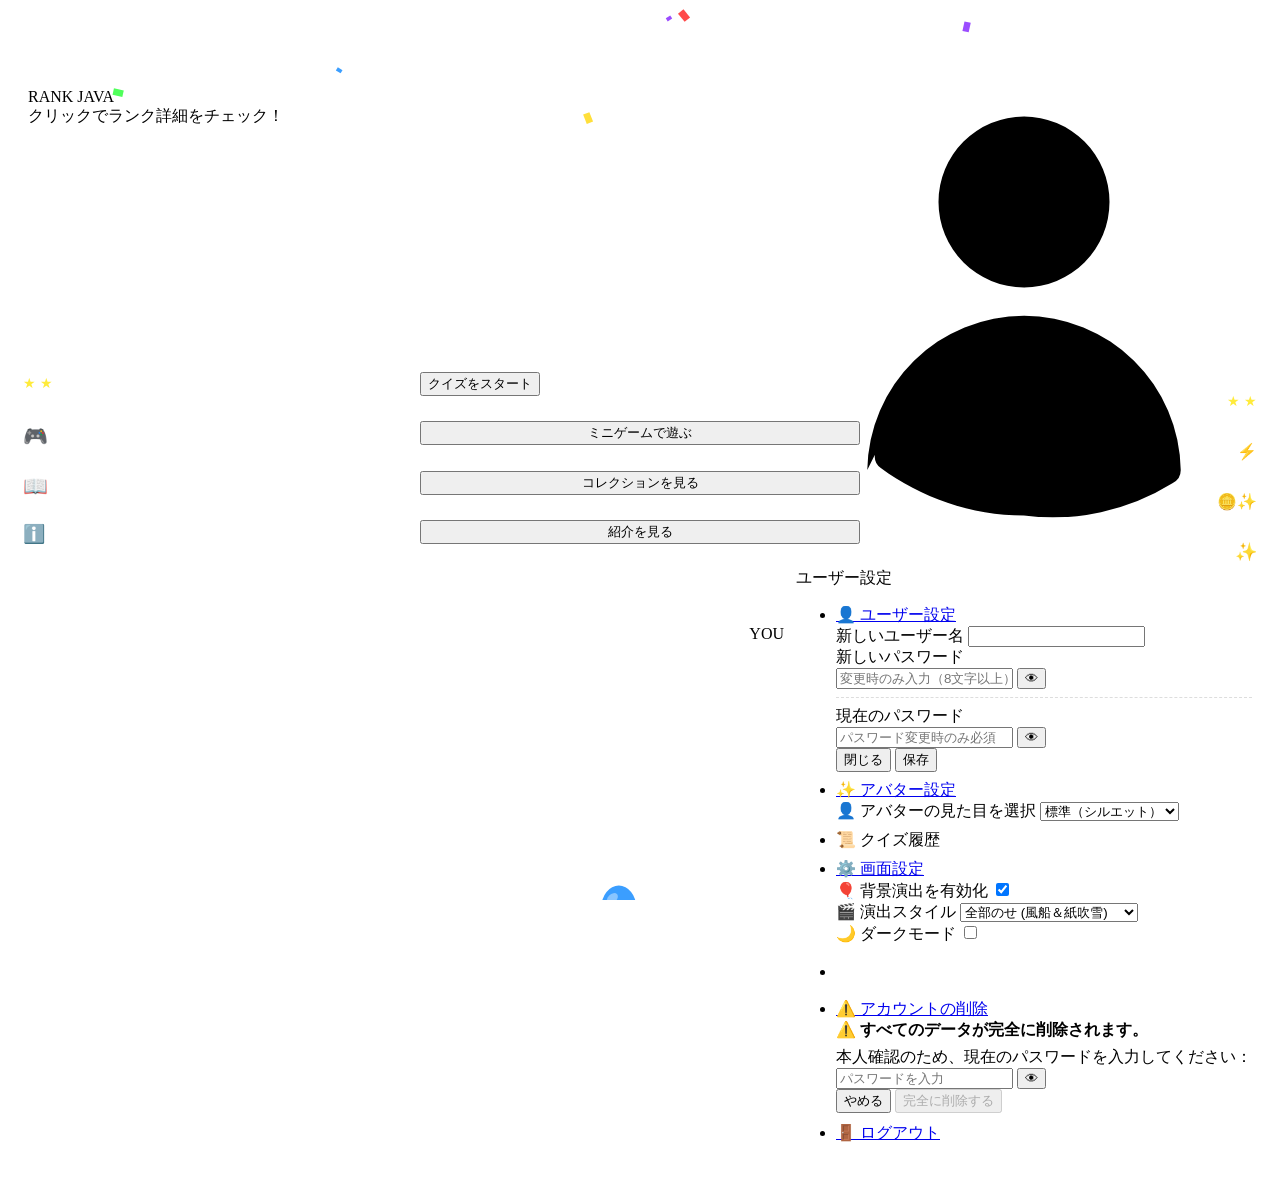
==== commit 9879d55c: "クイズ履歴機能の追加" ====
--- a/you-say-app/src/main/resources/templates/index.html
+++ b/you-say-app/src/main/resources/templates/index.html
@@ -108,6 +108,9 @@
 									</div>
 								</div>
 							</li>
+                            <li onclick="event.stopPropagation();" onmousedown="event.stopPropagation();">
+								<a th:href="@{/quize/history}">📜 クイズ履歴</a>
+							</li>
 							<li onclick="event.stopPropagation();" onmousedown="event.stopPropagation();">
 								<a href="javascript:void(0);" onclick="toggleOptionsForm(event);">⚙️ 画面設定</a>
 								<div id="inlineOptionsContainer" class="options-inline-container"
@@ -191,18 +194,18 @@
 						style="position: absolute; left: 15px; display: flex; align-items: center; font-size: 20px;">🎮</span>
 					<span>ミニゲームで遊ぶ</span>
 					<span class="icon-right"
-						style="position: absolute; right: 15px; display: flex; align-items: center; color: #ffeb3b; font-size: 16px;">⚡🔥</span>
+						style="position: absolute; right: 15px; display: flex; align-items: center; color: #ffeb3b; font-size: 16px;">⚡️</span>
 				</button>
 				<button type="button" class="btn btn-blue" th:onclick="|location.href='@{/collection}'|">
 					<span class="icon-left"
-						style="position: absolute; left: 15px; display: flex; align-items: center; font-size: 20px;">👑</span>
+						style="position: absolute; left: 15px; display: flex; align-items: center; font-size: 20px;">📖</span>
 					<span>コレクションを見る</span>
 					<span class="icon-right"
 						style="position: absolute; right: 15px; display: flex; align-items: center; color: #ffd700; font-size: 16px;">🪙✨</span>
 				</button>
 				<button type="button" class="btn btn-green" th:onclick="|location.href='@{/about}'|">
 					<span class="icon-left"
-						style="position: absolute; left: 15px; display: flex; align-items: center; font-size: 18px;">📖</span>
+						style="position: absolute; left: 15px; display: flex; align-items: center; font-size: 18px;">ℹ️</span>
 					<span>紹介を見る</span>
 					<span class="icon-right"
 						style="position: absolute; right: 15px; display: flex; align-items: center; font-size: 18px;">✨</span>
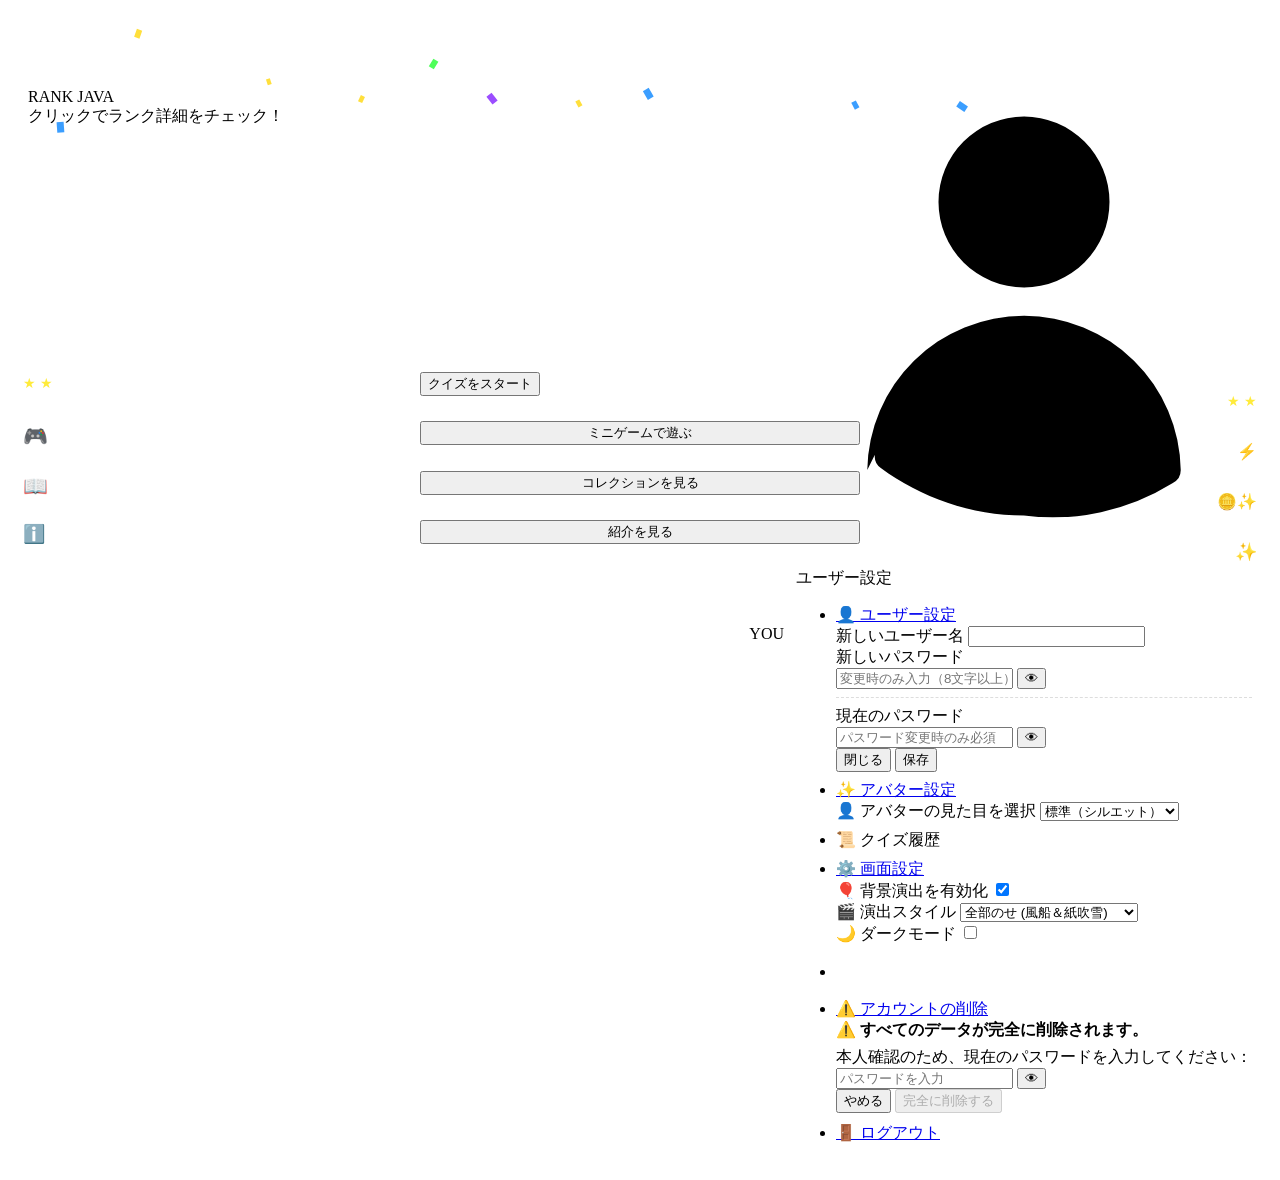
==== commit c2eef492: "DBをローカルに変更" ====
--- a/you-say-app/src/main/resources/templates/index.html
+++ b/you-say-app/src/main/resources/templates/index.html
@@ -203,7 +203,7 @@
 					<span class="icon-right"
 						style="position: absolute; right: 15px; display: flex; align-items: center; color: #ffd700; font-size: 16px;">🪙✨</span>
 				</button>
-				<button type="button" class="btn btn-green" th:onclick="|location.href='@{/about}'|">
+				<button type="button" class="btn btn-green" th:onclick="|location.href='https://saycon.co.jp/%E8%AC%9B%E5%B8%AB%E7%B4%B9%E4%BB%8B/yamazaki'|">
 					<span class="icon-left"
 						style="position: absolute; left: 15px; display: flex; align-items: center; font-size: 18px;">ℹ️</span>
 					<span>紹介を見る</span>
